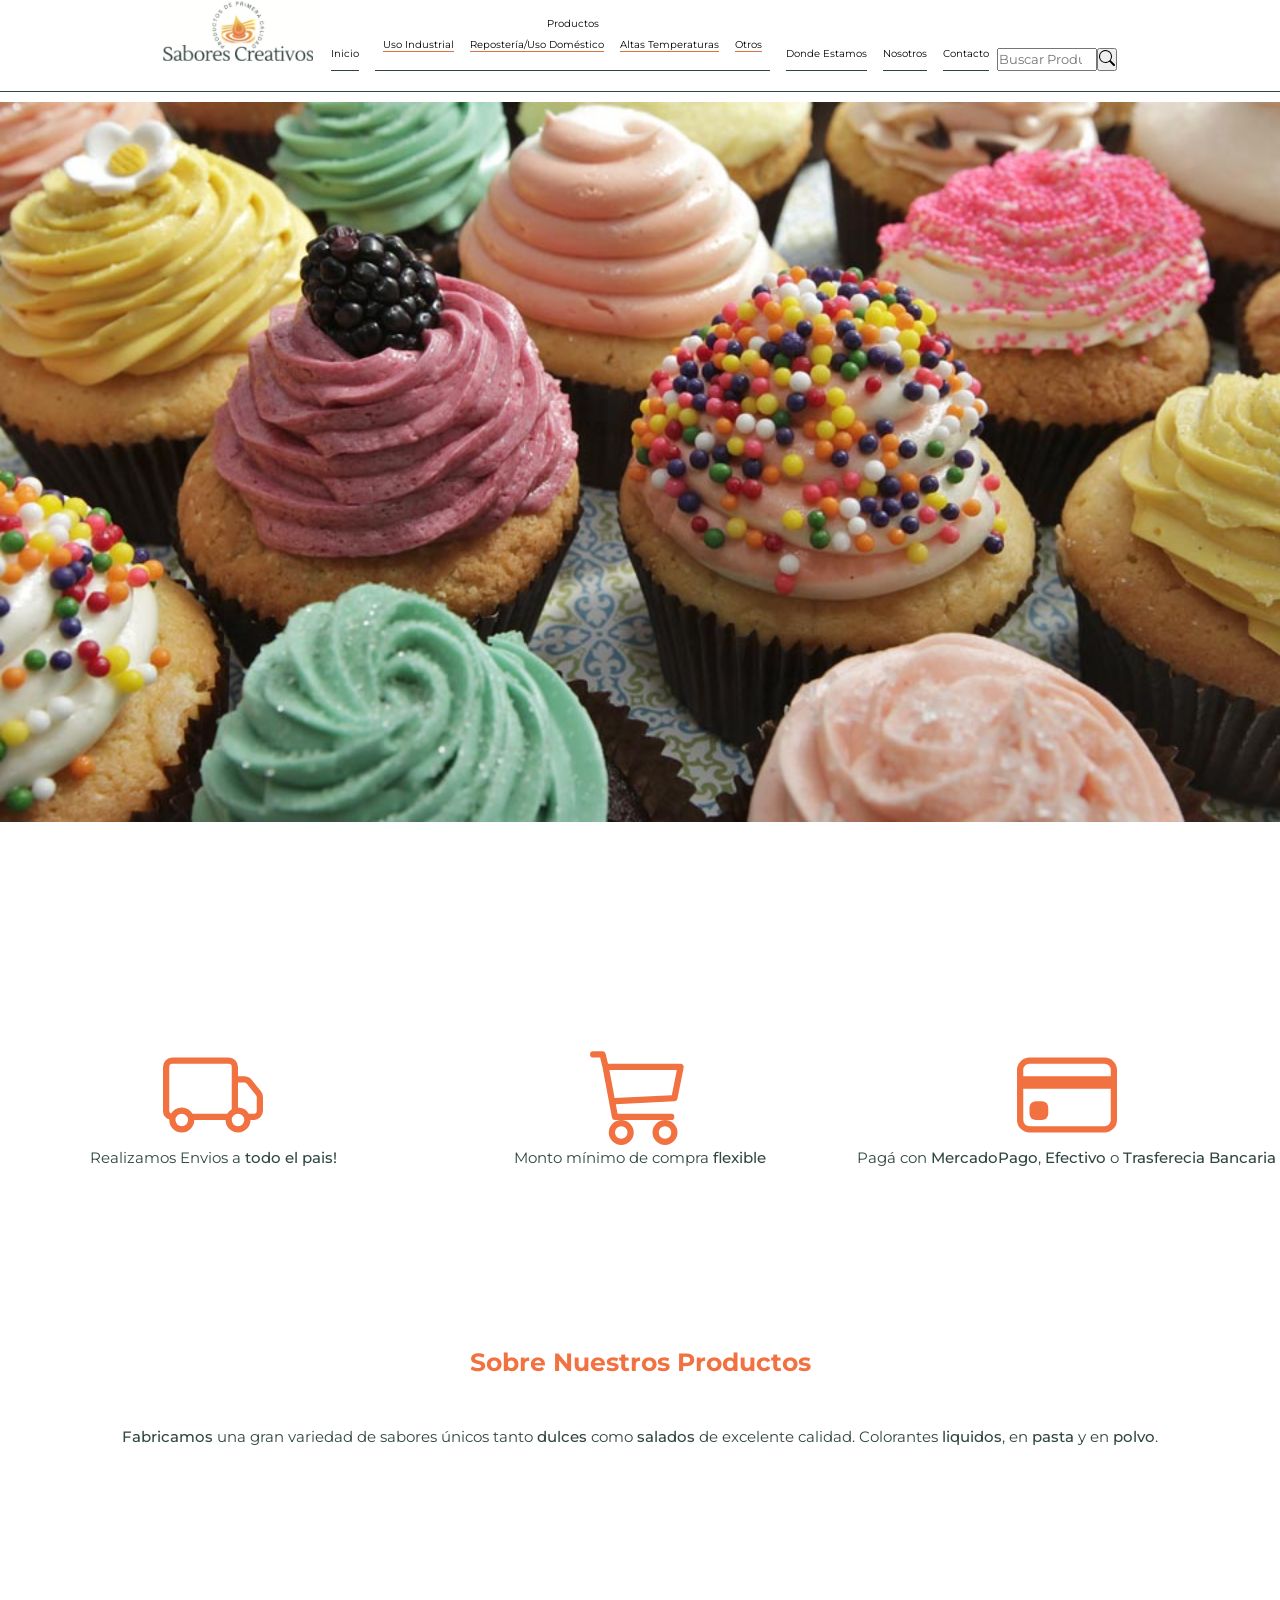
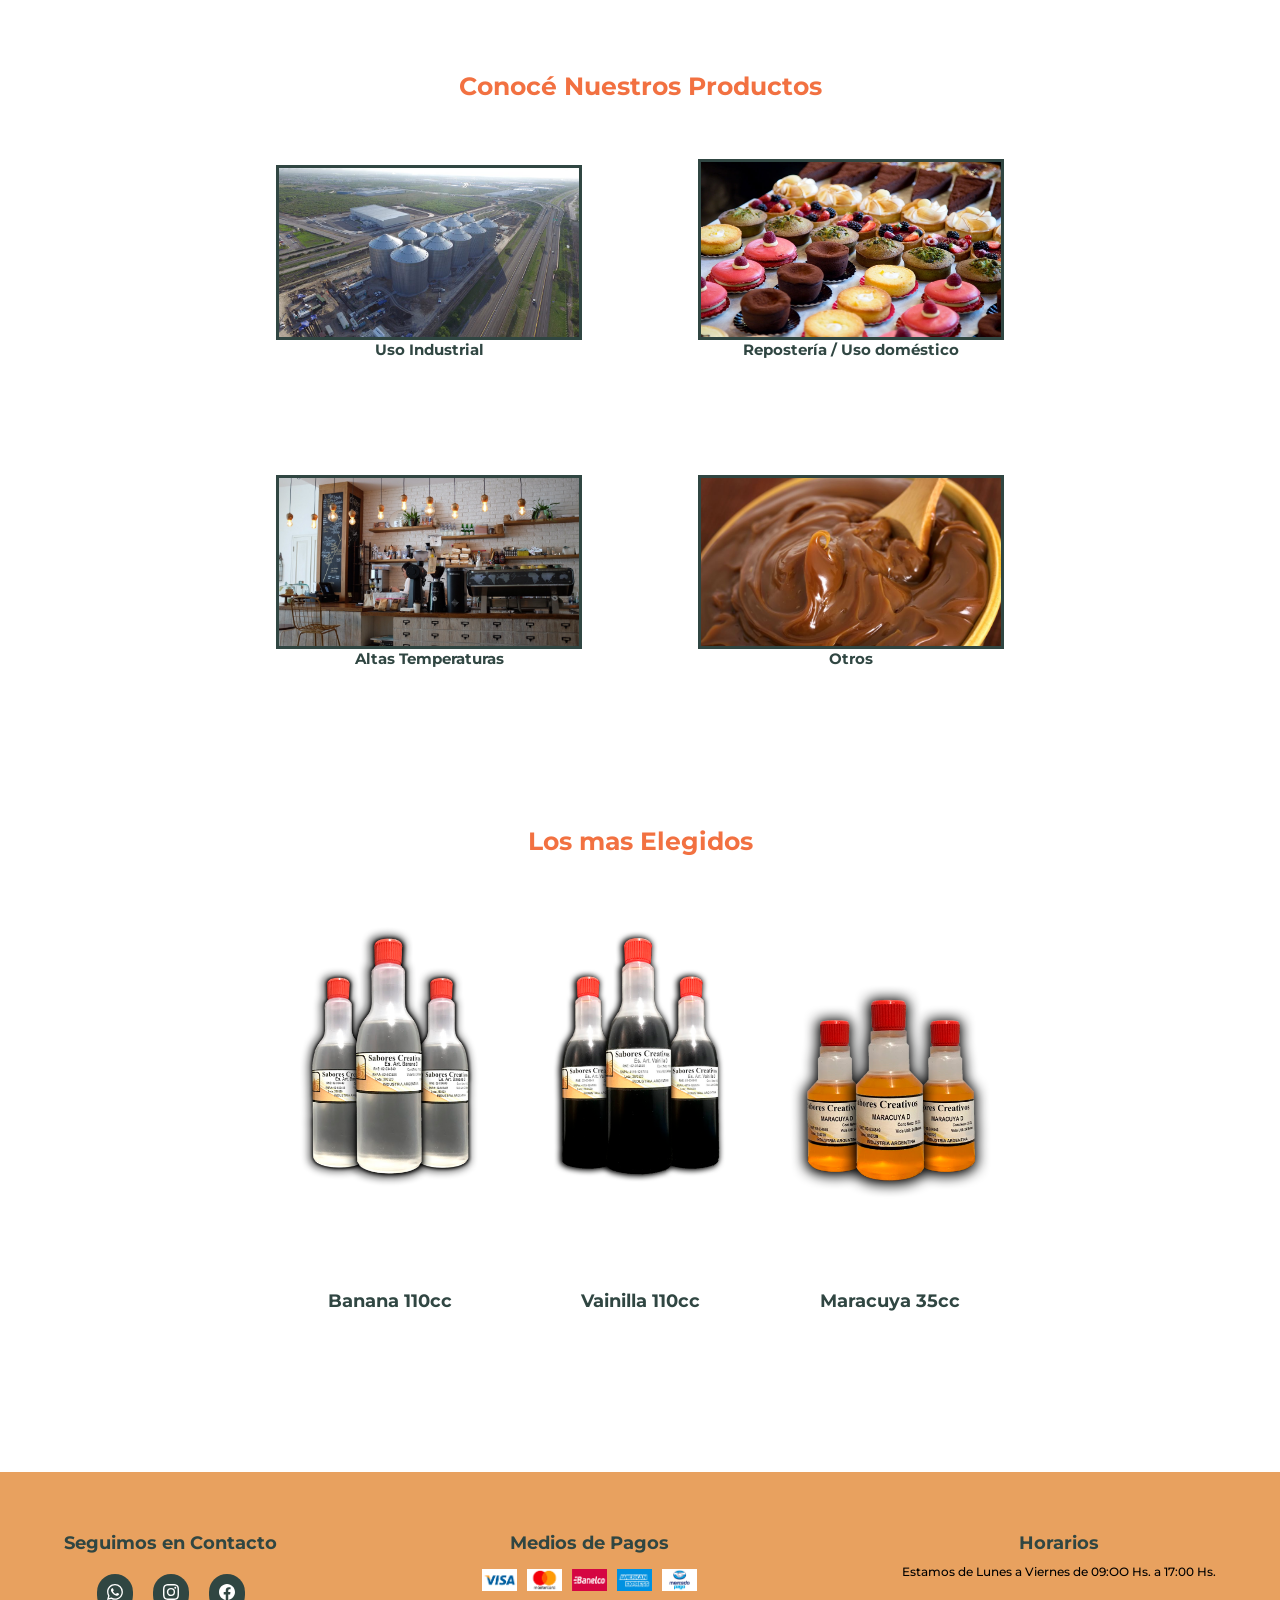
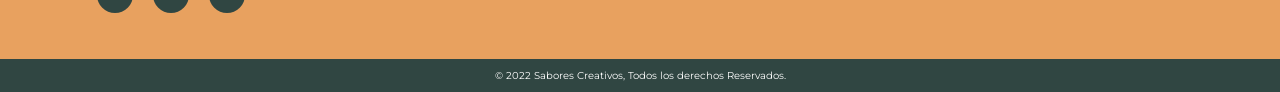
==== Index.html @ acc67060 "modificacion footer pc" ====
<!DOCTYPE html>
<html lang="en">
<head>
    <meta charset="UTF-8">
    <meta http-equiv="X-UA-Compatible" content="IE=edge">
    <meta name="viewport" content="width=device-width, initial-scale=1.0">
    <title>Inicio - Sabores Creativos</title>
    <link rel="stylesheet" href="./css/style.css">
</head>
<body>
    <header>
        <div class="listaHeader">
            <img class="logo" src="./img/LOGO NUEVO SABORES.jpg" alt="Logo empresa Sabores Creativos">
            <nav>
                <ul>
                    <li class="listaPrincipal">
                        <a href="./Index.html">Inicio</a>
                    </li>
                    <li class="listaPrincipal">
                        <a href="">Productos</a>
                        <!-- MENU DESPLEGABLE -->
                        <ul>
                            <li class="listaProductos"><a href="./sections/Productos/Uso Industrial.html">Uso Industrial</a></li>
                            <li class="listaProductos"><a href="./sections/Productos/Reposteria.html">Repostería/Uso Doméstico</a></li>
                            <li class="listaProductos"><a href="./sections/Productos/Altas Temperaturas.html">Altas Temperaturas</a></li>
                            <li class="listaProductos"><a href="./sections/Productos/Otros.html">Otros</a></li>
                        </ul>
                    <li class="listaPrincipal">
                        <a href="./sections/Donde Estamos.html">Donde Estamos</a>
                    </li>
                    <li class="listaPrincipal">
                        <a href="./sections/Nosotros.html">Nosotros</a>
                    </li>
                    <li class="listaPrincipal">
                        <a href="./sections/Contacto.html">Contacto</a>
                    </li>
                </ul>
                <form action="">
                    <input class="buscador" type="search" placeholder="Buscar Producto">
                    <button>
                        <svg xmlns="http://www.w3.org/2000/svg" width="16" height="16" fill="currentColor" class="bi-search" viewBox="0 0 16 16">
                            <path d="M11.742 10.344a6.5 6.5 0 1 0-1.397 1.398h-.001c.03.04.062.078.098.115l3.85 3.85a1 1 0 0 0 1.415-1.414l-3.85-3.85a1.007 1.007 0 0 0-.115-.1zM12 6.5a5.5 5.5 0 1 1-11 0 5.5 5.5 0 0 1 11 0z"/>
                          </svg>
                    </button>
                </form>
            </nav>
        </div>
    </header>
    <main>
        <div class="imgEmpresa">
            <!-- CARRUSEL -->
            <img class="imgEmpresa" src="./img/empresa2.jpg" alt="comidas dulces">
        </div>
        <div class="datosImportantes">
            <div class="box box2">
                <svg xmlns="http://www.w3.org/2000/svg" width="100" height="100" fill="currentColor" class="bi bi-truck" viewBox="0 0 16 16">
                    <path d="M0 3.5A1.5 1.5 0 0 1 1.5 2h9A1.5 1.5 0 0 1 12 3.5V5h1.02a1.5 1.5 0 0 1 1.17.563l1.481 1.85a1.5 1.5 0 0 1 .329.938V10.5a1.5 1.5 0 0 1-1.5 1.5H14a2 2 0 1 1-4 0H5a2 2 0 1 1-3.998-.085A1.5 1.5 0 0 1 0 10.5v-7zm1.294 7.456A1.999 1.999 0 0 1 4.732 11h5.536a2.01 2.01 0 0 1 .732-.732V3.5a.5.5 0 0 0-.5-.5h-9a.5.5 0 0 0-.5.5v7a.5.5 0 0 0 .294.456zM12 10a2 2 0 0 1 1.732 1h.768a.5.5 0 0 0 .5-.5V8.35a.5.5 0 0 0-.11-.312l-1.48-1.85A.5.5 0 0 0 13.02 6H12v4zm-9 1a1 1 0 1 0 0 2 1 1 0 0 0 0-2zm9 0a1 1 0 1 0 0 2 1 1 0 0 0 0-2z"/>
                  </svg>
                <p class="shipping">Realizamos Envios a <strong>todo el pais!</strong></p>
            </div>
            <div class="box box2">
                <svg xmlns="http://www.w3.org/2000/svg" width="100" height="100" fill="currentColor" class="bi bi-cart3" viewBox="0 0 16 16">
                    <path d="M0 1.5A.5.5 0 0 1 .5 1H2a.5.5 0 0 1 .485.379L2.89 3H14.5a.5.5 0 0 1 .49.598l-1 5a.5.5 0 0 1-.465.401l-9.397.472L4.415 11H13a.5.5 0 0 1 0 1H4a.5.5 0 0 1-.491-.408L2.01 3.607 1.61 2H.5a.5.5 0 0 1-.5-.5zM3.102 4l.84 4.479 9.144-.459L13.89 4H3.102zM5 12a2 2 0 1 0 0 4 2 2 0 0 0 0-4zm7 0a2 2 0 1 0 0 4 2 2 0 0 0 0-4zm-7 1a1 1 0 1 1 0 2 1 1 0 0 1 0-2zm7 0a1 1 0 1 1 0 2 1 1 0 0 1 0-2z"/>
                  </svg>
                <p class="shopping">Monto mínimo de compra <strong>flexible</strong></p>
                </div>
            <div class="box box2">
                <svg xmlns="http://www.w3.org/2000/svg" width="100" height="100" fill="currentColor" class="bi bi-credit-card" viewBox="0 0 16 16">
                    <path d="M0 4a2 2 0 0 1 2-2h12a2 2 0 0 1 2 2v8a2 2 0 0 1-2 2H2a2 2 0 0 1-2-2V4zm2-1a1 1 0 0 0-1 1v1h14V4a1 1 0 0 0-1-1H2zm13 4H1v5a1 1 0 0 0 1 1h12a1 1 0 0 0 1-1V7z"/>
                    <path d="M2 10a1 1 0 0 1 1-1h1a1 1 0 0 1 1 1v1a1 1 0 0 1-1 1H3a1 1 0 0 1-1-1v-1z"/>
                  </svg>
                <p class="card">Pagá con <strong>MercadoPago</strong>, <strong>Efectivo</strong> o <strong>Trasferecia Bancaria</strong></p>
                </div>
        </div>
        <div class="nuestrosProductos">
            <h1>Sobre Nuestros Productos</h1>
            <p> <strong>Fabricamos</strong> una gran variedad de sabores únicos tanto <strong>dulces</strong> como <strong>salados</strong> de excelente calidad. Colorantes <strong>liquidos</strong>, en <strong>pasta</strong> y en <strong>polvo</strong>.</p>
        </div>
        <div  class="navProductos">
            <nav class="navProductos">
                <h2>Conocé Nuestros Productos</h2>
                <ul class="conoceProductos">
                    <li class="box box2">
                        <a class="textProductos" href=""><img class="imgProductos" src="./img/planta de produccion.jpg" alt="exterior de planta de produccion"><strong>Uso Industrial</strong></a>
                    </li>
                    <li class="box box2">
                        <a class="textProductos" href=""><img class="imgProductos" src="./img/reposteria-domestica.jpg" height="174.75" alt="muffins coloridos"><strong>Repostería / Uso doméstico</strong></a>
                    </li>
                    <li class="box box2">
                        <a class="textProductos" href=""><img class="imgProductos" src="./img/local alta temperatura.jpeg" alt="interior cafeteria"><strong>Altas Temperaturas</strong></a>
                    </li>
                    <li class="box box2">
                        <a class="textProductos" href=""><img class="imgProductos" src="./img/Otros.jpg" alt="untando dulce de leche"><strong>Otros</strong></a>
                    </li>
                </ul>
            </nav>
        </div>
        <h2>Los mas Elegidos</h2>
        <div class="imgElegidos">
            <div class="imgElegidos">
                <div class="imgMasElegidos box box2">
                <img src="./img/banana 110.png" alt="frasco sabor banana de 110cc">
                <h3>Banana 110cc</h3>
                </div>
                <div class="imgMasElegidos box box2">
                <img class="imgMasElegidos" src="./img/vainilla 110.png" alt="frasco sabor vainilla de 110cc">
                <h3>Vainilla 110cc</h3>
                </div>
                <div class="imgMasElegidos box box2">
                <img class="imgMasElegidos" src="./img/maracuya 35cc.png" alt="frasco sabor maracuya 35cc">
                <h3>Maracuya 35cc</h3>
                </div>
            </div>
        </div>
    </main>
    <footer>
        <div class="datosFooter">
            <section class="sectionFooter">
                <h3>Seguimos en Contacto</h3>
                <div>
                    <nav class="redesSociales">
                        <li class="imgRedes"><a href="https://api.whatsapp.com/send?phone=541166691802" target="_blank"><svg xmlns="http://www.w3.org/2000/svg" width="16" height="16" fill="currentColor" color="white" viewBox="0 0 16 16">
                            <path d="M13.601 2.326A7.854 7.854 0 0 0 7.994 0C3.627 0 .068 3.558.064 7.926c0 1.399.366 2.76 1.057 3.965L0 16l4.204-1.102a7.933 7.933 0 0 0 3.79.965h.004c4.368 0 7.926-3.558 7.93-7.93A7.898 7.898 0 0 0 13.6 2.326zM7.994 14.521a6.573 6.573 0 0 1-3.356-.92l-.24-.144-2.494.654.666-2.433-.156-.251a6.56 6.56 0 0 1-1.007-3.505c0-3.626 2.957-6.584 6.591-6.584a6.56 6.56 0 0 1 4.66 1.931 6.557 6.557 0 0 1 1.928 4.66c-.004 3.639-2.961 6.592-6.592 6.592zm3.615-4.934c-.197-.099-1.17-.578-1.353-.646-.182-.065-.315-.099-.445.099-.133.197-.513.646-.627.775-.114.133-.232.148-.43.05-.197-.1-.836-.308-1.592-.985-.59-.525-.985-1.175-1.103-1.372-.114-.198-.011-.304.088-.403.087-.088.197-.232.296-.346.1-.114.133-.198.198-.33.065-.134.034-.248-.015-.347-.05-.099-.445-1.076-.612-1.47-.16-.389-.323-.335-.445-.34-.114-.007-.247-.007-.38-.007a.729.729 0 0 0-.529.247c-.182.198-.691.677-.691 1.654 0 .977.71 1.916.81 2.049.098.133 1.394 2.132 3.383 2.992.47.205.84.326 1.129.418.475.152.904.129 1.246.08.38-.058 1.171-.48 1.338-.943.164-.464.164-.86.114-.943-.049-.084-.182-.133-.38-.232z"/>
                        </svg></a></li>
                        <li class="imgRedes"><a href="https://www.instagram.com/saborescreativos_online/" target="_blank"><svg xmlns="http://www.w3.org/2000/svg" width="16" height="16" fill="currentColor" color="white" viewBox="0 0 16 16">
                            <path d="M8 0C5.829 0 5.556.01 4.703.048 3.85.088 3.269.222 2.76.42a3.917 3.917 0 0 0-1.417.923A3.927 3.927 0 0 0 .42 2.76C.222 3.268.087 3.85.048 4.7.01 5.555 0 5.827 0 8.001c0 2.172.01 2.444.048 3.297.04.852.174 1.433.372 1.942.205.526.478.972.923 1.417.444.445.89.719 1.416.923.51.198 1.09.333 1.942.372C5.555 15.99 5.827 16 8 16s2.444-.01 3.298-.048c.851-.04 1.434-.174 1.943-.372a3.916 3.916 0 0 0 1.416-.923c.445-.445.718-.891.923-1.417.197-.509.332-1.09.372-1.942C15.99 10.445 16 10.173 16 8s-.01-2.445-.048-3.299c-.04-.851-.175-1.433-.372-1.941a3.926 3.926 0 0 0-.923-1.417A3.911 3.911 0 0 0 13.24.42c-.51-.198-1.092-.333-1.943-.372C10.443.01 10.172 0 7.998 0h.003zm-.717 1.442h.718c2.136 0 2.389.007 3.232.046.78.035 1.204.166 1.486.275.373.145.64.319.92.599.28.28.453.546.598.92.11.281.24.705.275 1.485.039.843.047 1.096.047 3.231s-.008 2.389-.047 3.232c-.035.78-.166 1.203-.275 1.485a2.47 2.47 0 0 1-.599.919c-.28.28-.546.453-.92.598-.28.11-.704.24-1.485.276-.843.038-1.096.047-3.232.047s-2.39-.009-3.233-.047c-.78-.036-1.203-.166-1.485-.276a2.478 2.478 0 0 1-.92-.598 2.48 2.48 0 0 1-.6-.92c-.109-.281-.24-.705-.275-1.485-.038-.843-.046-1.096-.046-3.233 0-2.136.008-2.388.046-3.231.036-.78.166-1.204.276-1.486.145-.373.319-.64.599-.92.28-.28.546-.453.92-.598.282-.11.705-.24 1.485-.276.738-.034 1.024-.044 2.515-.045v.002zm4.988 1.328a.96.96 0 1 0 0 1.92.96.96 0 0 0 0-1.92zm-4.27 1.122a4.109 4.109 0 1 0 0 8.217 4.109 4.109 0 0 0 0-8.217zm0 1.441a2.667 2.667 0 1 1 0 5.334 2.667 2.667 0 0 1 0-5.334z"/>
                        </svg></a></li>
                        <li class="imgRedes"><a href="https://www.facebook.com/profile.php?id=100066855115060" target="_blank"><svg xmlns="http://www.w3.org/2000/svg" width="16" height="16" fill="currentColor" color="white" viewBox="0 0 16 16">
                            <path d="M16 8.049c0-4.446-3.582-8.05-8-8.05C3.58 0-.002 3.603-.002 8.05c0 4.017 2.926 7.347 6.75 7.951v-5.625h-2.03V8.05H6.75V6.275c0-2.017 1.195-3.131 3.022-3.131.876 0 1.791.157 1.791.157v1.98h-1.009c-.993 0-1.303.621-1.303 1.258v1.51h2.218l-.354 2.326H9.25V16c3.824-.604 6.75-3.934 6.75-7.951z"/>
                        </svg></a></li>
                    </nav>
                </div>
            </section>
            <section class="sectionFooter">
                <h3>Medios de Pagos</h3>
                <div class="imgPagos">
                    <img id="img-pagos" src="./img/visa@2x.png" alt="medio de pago visa">
                    <img id="img-pagos" src="./img/mastercard@2x.png" alt="medio de pago mastercard">
                    <img id="img-pagos" src="./img/banelco@2x.png" alt="medio de pago banelco">
                    <img id="img-pagos" src="./img/amex@2x.png" alt="medio de pago amex">
                    <img id="img-pagos" src="./img/mercadopago@2x.png" alt="medio de pago mercadopago">
                </div>
            </section>
            <section class="sectionFooter">
                <h3>Horarios</h3>
                <div class="horarios">
                    <p><strong>Estamos de Lunes a Viernes de 09:OO Hs. a 17:00 Hs.</strong></p>
                </div>
            </section>
        </div>
        <div class="copyright">
            <p>© 2022 Sabores Creativos, Todos los derechos Reservados.</p>
        </div>
    </footer>
</body>
</html>
---- css/style.css ----
@import url('https://fonts.googleapis.com/css2?family=Domine:wght@400;500;600;700&family=Montserrat:ital,wght@0,100;0,200;0,300;0,400;0,500;0,600;0,700;0,800;0,900;1,100;1,200;1,300;1,400;1,500;1,600;1,700;1,800;1,900&display=swap');

/* media mobile 0-500px */

*{
    padding: 0;
    margin: 0;
    font-family: 'Domine', serif;
    font-family: 'Montserrat', sans-serif;
}

html{
    font-size: 62.5%;
}

body{
    display: flex;
    flex-direction: column;
    justify-content: center;
    text-align: center;
    background-color: white;
    min-height: 100vh;
}

.logo{
    width: 150px;
    margin-bottom: 20px;
}

.listaProductos{
    border-bottom: 1px solid #D9753B;
}

header, .listaPrincipal{
    margin-bottom: 10px;
    padding-bottom: 10px;
    border-bottom: 1px solid #304642;
}
nav ul li{
    margin: 8px;
    list-style-type: none;
}

a{
    text-decoration: none;
    color: black;
}

.imgEmpresa{
    width: 100%;
}


.shipping, .shopping, .card, .nuestrosProductos, .textProductos{
    color: #304642;
    font-size: 15px;
    margin-bottom: 30px;
}

.datosImportantes{
    margin: 70px 0px 100px 0px;
    color: #F27141;
}

p strong{
    font-weight: 500;
}

h1, h2 {
    margin-top: 150px;
    margin-bottom: 50px;
    font-size: 25px;
    color: #F27141;
}

.conoceProductos, .imgElegidos{
    display: flex;
    flex-direction: row;
    flex-wrap: wrap;
    justify-content: center;
}

.imgProductos, .imgMasElegidos{
    width: 300px;
    display: flex;
    flex-direction: column;
    justify-content: center;
}

h3{
    font-size: large;
    margin-top: 50px;
    margin-bottom: 10px;
    color: #304642;
}

footer{
    background-color: #e8a15f;
    margin-top: 150px;
}

.imgPagos{
    width: 100%;
    display: flex;
    justify-content: center;
}

#img-pagos{
    width: 35px;
    margin: 5px;
}

.redesSociales{
    list-style-type: none;
    display: flex;
    flex-direction: row;
    justify-content: center;
}

.imgRedes{
    margin: 10px;
    padding: 10px;
    background-color: #304642;
    border-radius: 20px;
}

.horarios{
    margin-bottom: 50px;
}

.copyright{
    background-color: #304642;
    padding: 10px;
    color: white;
}



@media(min-width:500px){
    header{
        grid-area: header;
    }

    .listaHeader{
        grid-area: listaHeader;
    }

    .imgEmpresa{
        grid-area: imgEmpresa;
    }

    .datosImportantes{
        grid-area: datosImportantes;
    }

    .nuestrosProductos{
        grid-area: nuestrosProductos;
    }

    .conoceProductos{
        grid-area: conoceProductos;
    }

    .imgElegidos{
        grid-area: imgElegidos;
    }

    footer{
        grid-area: footer;
    }

    body{
        display: grid;
        grid-template-areas: 
        "header            header"
        "imgEmpresa        imgEmpresa"
        "datosImportantes  datosImportantes"
        "datosImportantes  datosImportantes"
        "datosImportantes  datosImportantes"
        "nuestrosProductos nuestrosProductos"
        "nuestrosProductos nuestrosProductos"
        "conoceProductos   conoceProductos"
        "conoceProductos   conoceProductos"
        "imgElegidos       imgElegidos"
        "imgElegidos       imgElegidos"
        "imgElegidos       imgElegidos"
        "footer            footer";
        grid-template-columns: 1fr;
    }

    nav, ul, form{
        display: flex;
        justify-content: space-between;
        align-items: flex-end;
    }

    .buscador{
        width: 100px;
        height: 23px;
    }
}


@media(min-width:810px){
    body{
        grid-template-areas: 
        "header"
        "imgEmpresa"
        "datosImportantes"
        "nuestrosProductos"
        "conoceProductos"
        "conoceProductos"
        "imgElegidos"
        "footer";
    }

    .logo, .listaHeader{
        display: flex;
        justify-content: center;
        gap: 1em;
    }

    form{
        margin-bottom: 1em;
    }

    .datosImportantes{
        display: grid;
        grid-template-columns: 1fr 1fr 1fr;
        padding-top: 150px;
    }

    .nuestrosProductos{
        margin-bottom: 5em;
    }

    .navProductos{
        display: flex;
        flex-direction: column;
        align-items: center;
    }

    .conoceProductos{
        display: grid;
        grid-template-columns: 1fr 1fr;
        gap: 10em;
    }

    .imgProductos{
        border: 3px solid #304642;
    }

    .imgMasElegidos{
        width: 250px;
    }

    .box:hover{
        transform: scale(1.2);
    }

    .box2{
        transition-property: all;
        transition-duration: 0.5s;
    }

    .datosFooter{
        display: flex;
        justify-content: space-between;
        padding: 10px 5% 30px 5%;
    }

    #img-pagos{
        height: 22px;
    }

    .sectionFooter{
        flex-direction: column;
    }

    .horarios{
        font-size: 1.2em;
    }
}
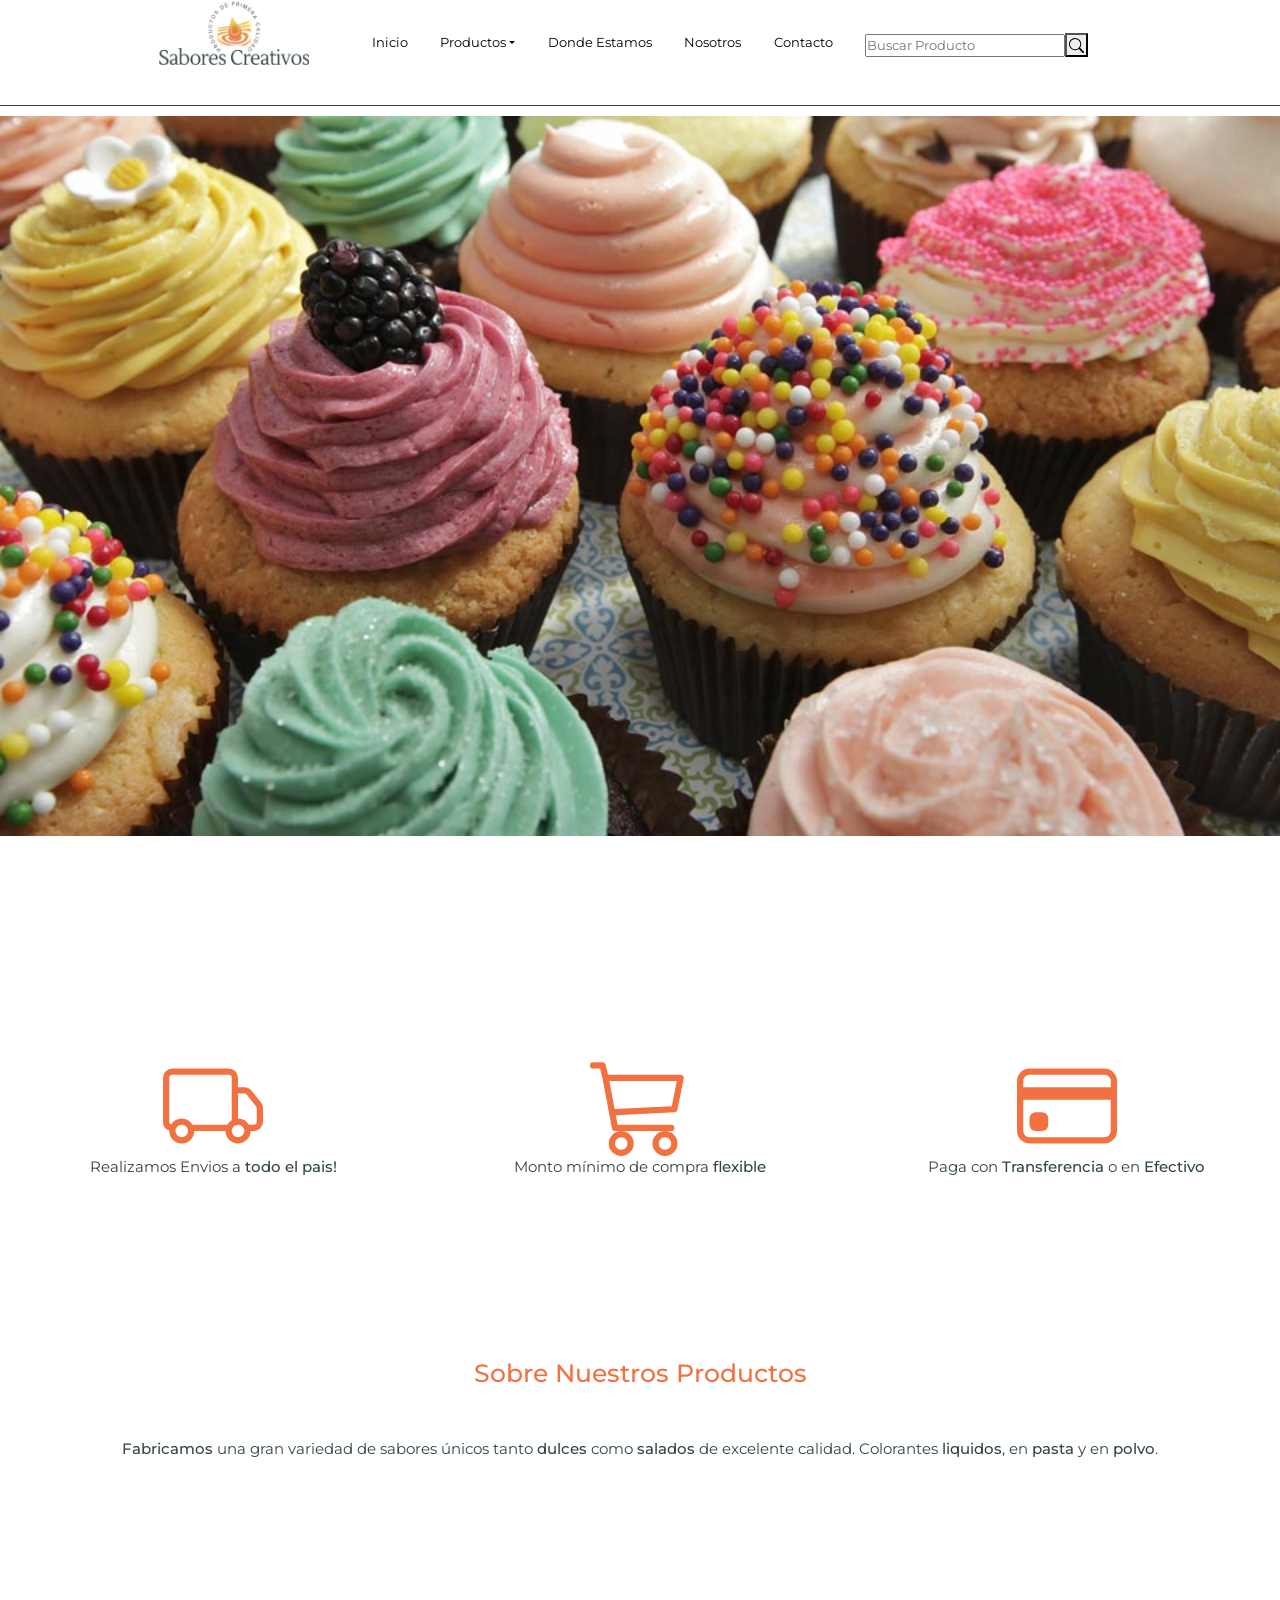
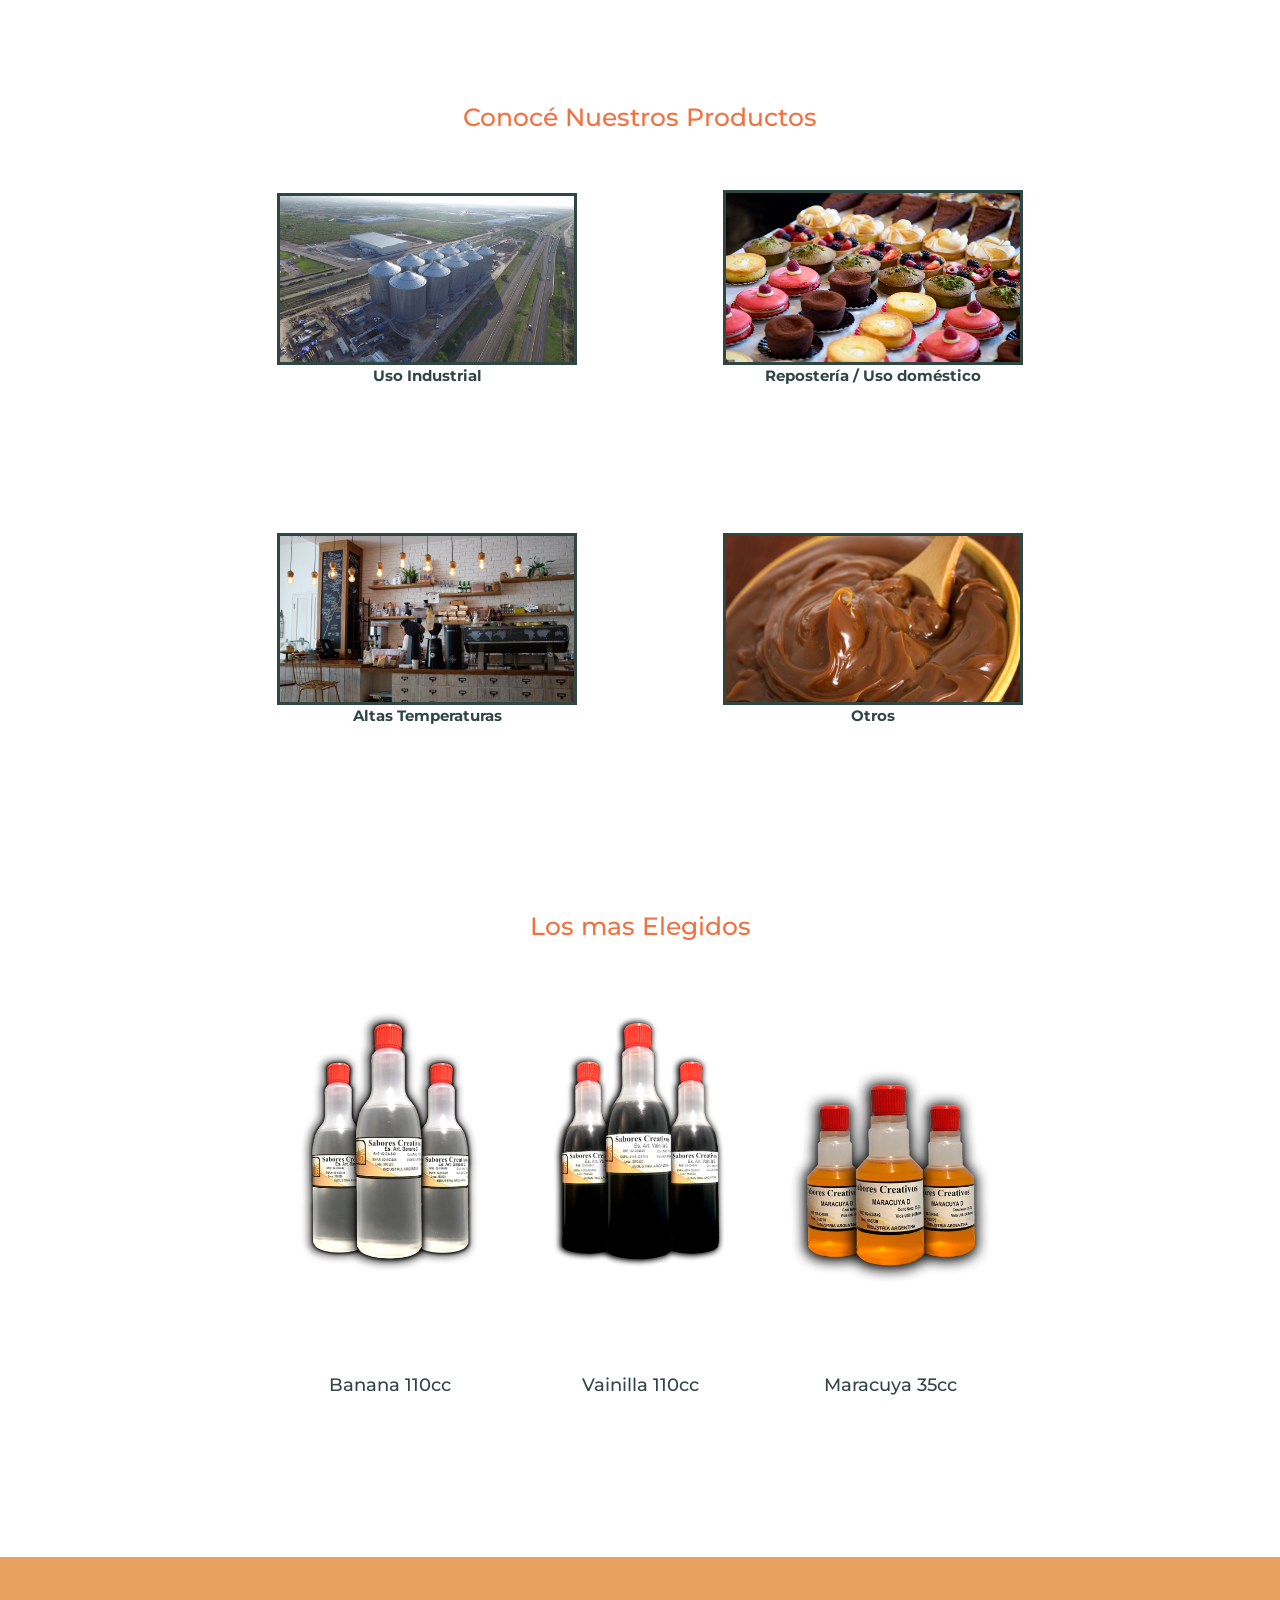
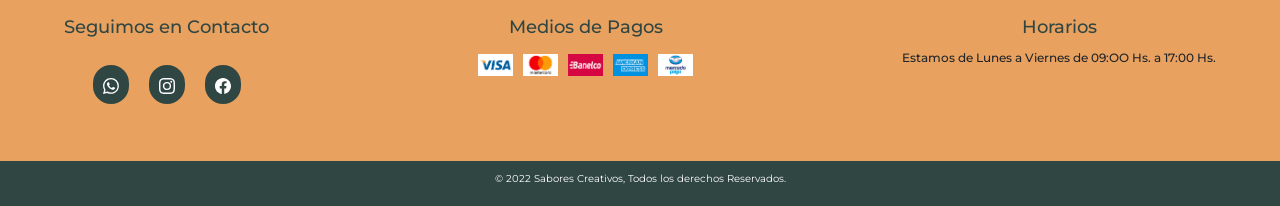
==== commit 2a2cedbd: "arreglo errores pc" ====
--- a/Index.html
+++ b/Index.html
@@ -4,8 +4,9 @@
     <meta charset="UTF-8">
     <meta http-equiv="X-UA-Compatible" content="IE=edge">
     <meta name="viewport" content="width=device-width, initial-scale=1.0">
+    <link href="https://cdn.jsdelivr.net/npm/bootstrap@5.0.2/dist/css/bootstrap.min.css" rel="stylesheet" integrity="sha384-EVSTQN3/azprG1Anm3QDgpJLIm9Nao0Yz1ztcQTwFspd3yD65VohhpuuCOmLASjC" crossorigin="anonymous">
+    <link rel="stylesheet" href="./css/style.css">
     <title>Inicio - Sabores Creativos</title>
-    <link rel="stylesheet" href="./css/style.css">
 </head>
 <body>
     <header>
@@ -16,15 +17,15 @@
                     <li class="listaPrincipal">
                         <a href="./Index.html">Inicio</a>
                     </li>
-                    <li class="listaPrincipal">
-                        <a href="">Productos</a>
-                        <!-- MENU DESPLEGABLE -->
-                        <ul>
-                            <li class="listaProductos"><a href="./sections/Productos/Uso Industrial.html">Uso Industrial</a></li>
-                            <li class="listaProductos"><a href="./sections/Productos/Reposteria.html">Repostería/Uso Doméstico</a></li>
-                            <li class="listaProductos"><a href="./sections/Productos/Altas Temperaturas.html">Altas Temperaturas</a></li>
-                            <li class="listaProductos"><a href="./sections/Productos/Otros.html">Otros</a></li>
-                        </ul>
+                    <div class="dropdown">
+                            <button  class="buttonProductos dropdown-toggle" type="button" id="dropdownMenuButton1" data-bs-toggle="dropdown" aria-expanded="false"><a href="">Productos</a></button>
+                            <ul  class="dropdown-menu" aria-labelledby="dropdownMenuButton1">
+                                <li class="dropdown-item"><a href="./sections/Productos/Uso Industrial.html">Uso Industrial</a></li>
+                                <li class="dropdown-item"><a href="./sections/Productos/Reposteria.html">Repostería/Uso Doméstico</a></li>
+                                <li class="dropdown-item"><a href="./sections/Productos/Altas Temperaturas.html">Altas Temperaturas</a></li>
+                                <li class="dropdown-item"><a href="./sections/Productos/Otros.html">Otros</a></li>
+                            </ul>
+                    </div>
                     <li class="listaPrincipal">
                         <a href="./sections/Donde Estamos.html">Donde Estamos</a>
                     </li>
@@ -38,7 +39,7 @@
                 <form action="">
                     <input class="buscador" type="search" placeholder="Buscar Producto">
                     <button>
-                        <svg xmlns="http://www.w3.org/2000/svg" width="16" height="16" fill="currentColor" class="bi-search" viewBox="0 0 16 16">
+                        <svg class="svgBuscador" xmlns="http://www.w3.org/2000/svg" width="19" height="19" fill="currentColor" class="bi-search" viewBox="0 0 16 16">
                             <path d="M11.742 10.344a6.5 6.5 0 1 0-1.397 1.398h-.001c.03.04.062.078.098.115l3.85 3.85a1 1 0 0 0 1.415-1.414l-3.85-3.85a1.007 1.007 0 0 0-.115-.1zM12 6.5a5.5 5.5 0 1 1-11 0 5.5 5.5 0 0 1 11 0z"/>
                           </svg>
                     </button>
@@ -69,7 +70,7 @@
                     <path d="M0 4a2 2 0 0 1 2-2h12a2 2 0 0 1 2 2v8a2 2 0 0 1-2 2H2a2 2 0 0 1-2-2V4zm2-1a1 1 0 0 0-1 1v1h14V4a1 1 0 0 0-1-1H2zm13 4H1v5a1 1 0 0 0 1 1h12a1 1 0 0 0 1-1V7z"/>
                     <path d="M2 10a1 1 0 0 1 1-1h1a1 1 0 0 1 1 1v1a1 1 0 0 1-1 1H3a1 1 0 0 1-1-1v-1z"/>
                   </svg>
-                <p class="card">Pagá con <strong>MercadoPago</strong>, <strong>Efectivo</strong> o <strong>Trasferecia Bancaria</strong></p>
+                  <p class="shopping">Paga con <strong>Transferencia</strong> o en <strong>Efectivo</strong></p>
                 </div>
         </div>
         <div class="nuestrosProductos">
@@ -152,5 +153,8 @@
             <p>© 2022 Sabores Creativos, Todos los derechos Reservados.</p>
         </div>
     </footer>
+    <script 
+    src="https://cdn.jsdelivr.net/npm/bootstrap@5.0.2/dist/js/bootstrap.bundle.min.js" integrity="sha384-MrcW6ZMFYlzcLA8Nl+NtUVF0sA7MsXsP1UyJoMp4YLEuNSfAP+JcXn/tWtIaxVXM" crossorigin="anonymous">
+    </script>
 </body>
 </html>
--- a/css/style.css
+++ b/css/style.css
@@ -27,15 +27,25 @@
     margin-bottom: 20px;
 }
 
-.listaProductos{
-    border-bottom: 1px solid #D9753B;
-}
-
-header, .listaPrincipal{
+header{
     margin-bottom: 10px;
     padding-bottom: 10px;
     border-bottom: 1px solid #304642;
 }
+
+.buttonProductos, .listaPrincipal{
+    background-color: white;
+    border: none;
+}
+
+.dropdown{
+    margin-bottom: 8px;
+}
+
+.svgBuscador{
+    padding: 2px
+}
+
 nav ul li{
     margin: 8px;
     list-style-type: none;
@@ -55,6 +65,7 @@
     color: #304642;
     font-size: 15px;
     margin-bottom: 30px;
+    border: none;
 }
 
 .datosImportantes{
@@ -188,20 +199,21 @@
         grid-template-columns: 1fr;
     }
 
-    nav, ul, form{
+    ul{
         display: flex;
         justify-content: space-between;
         align-items: flex-end;
     }
 
     .buscador{
-        width: 100px;
+        width: 200px;
         height: 23px;
     }
-}
-
-
-@media(min-width:810px){
+    
+}
+
+
+@media(min-width:918px){
     body{
         grid-template-areas: 
         "header"
@@ -220,12 +232,9 @@
         gap: 1em;
     }
 
-    form{
-        margin-bottom: 1em;
-    }
-
     .datosImportantes{
         display: grid;
+        justify-items: center;
         grid-template-columns: 1fr 1fr 1fr;
         padding-top: 150px;
     }
@@ -255,7 +264,7 @@
     }
 
     .box:hover{
-        transform: scale(1.2);
+        transform: scale(1.1);
     }
 
     .box2{
@@ -280,4 +289,21 @@
     .horarios{
         font-size: 1.2em;
     }
+
+    nav, form, .listaPrincipal, .dropdown{
+        display: flex;
+        justify-content: space-evenly;
+        align-items: flex-end;
+        margin: 1.25em;
+        font-size: 13px;
+    }
+
+    .logo{
+        height: 65px;
+    }
+
+    form{
+        margin-bottom: 22px;
+    }
+
 }
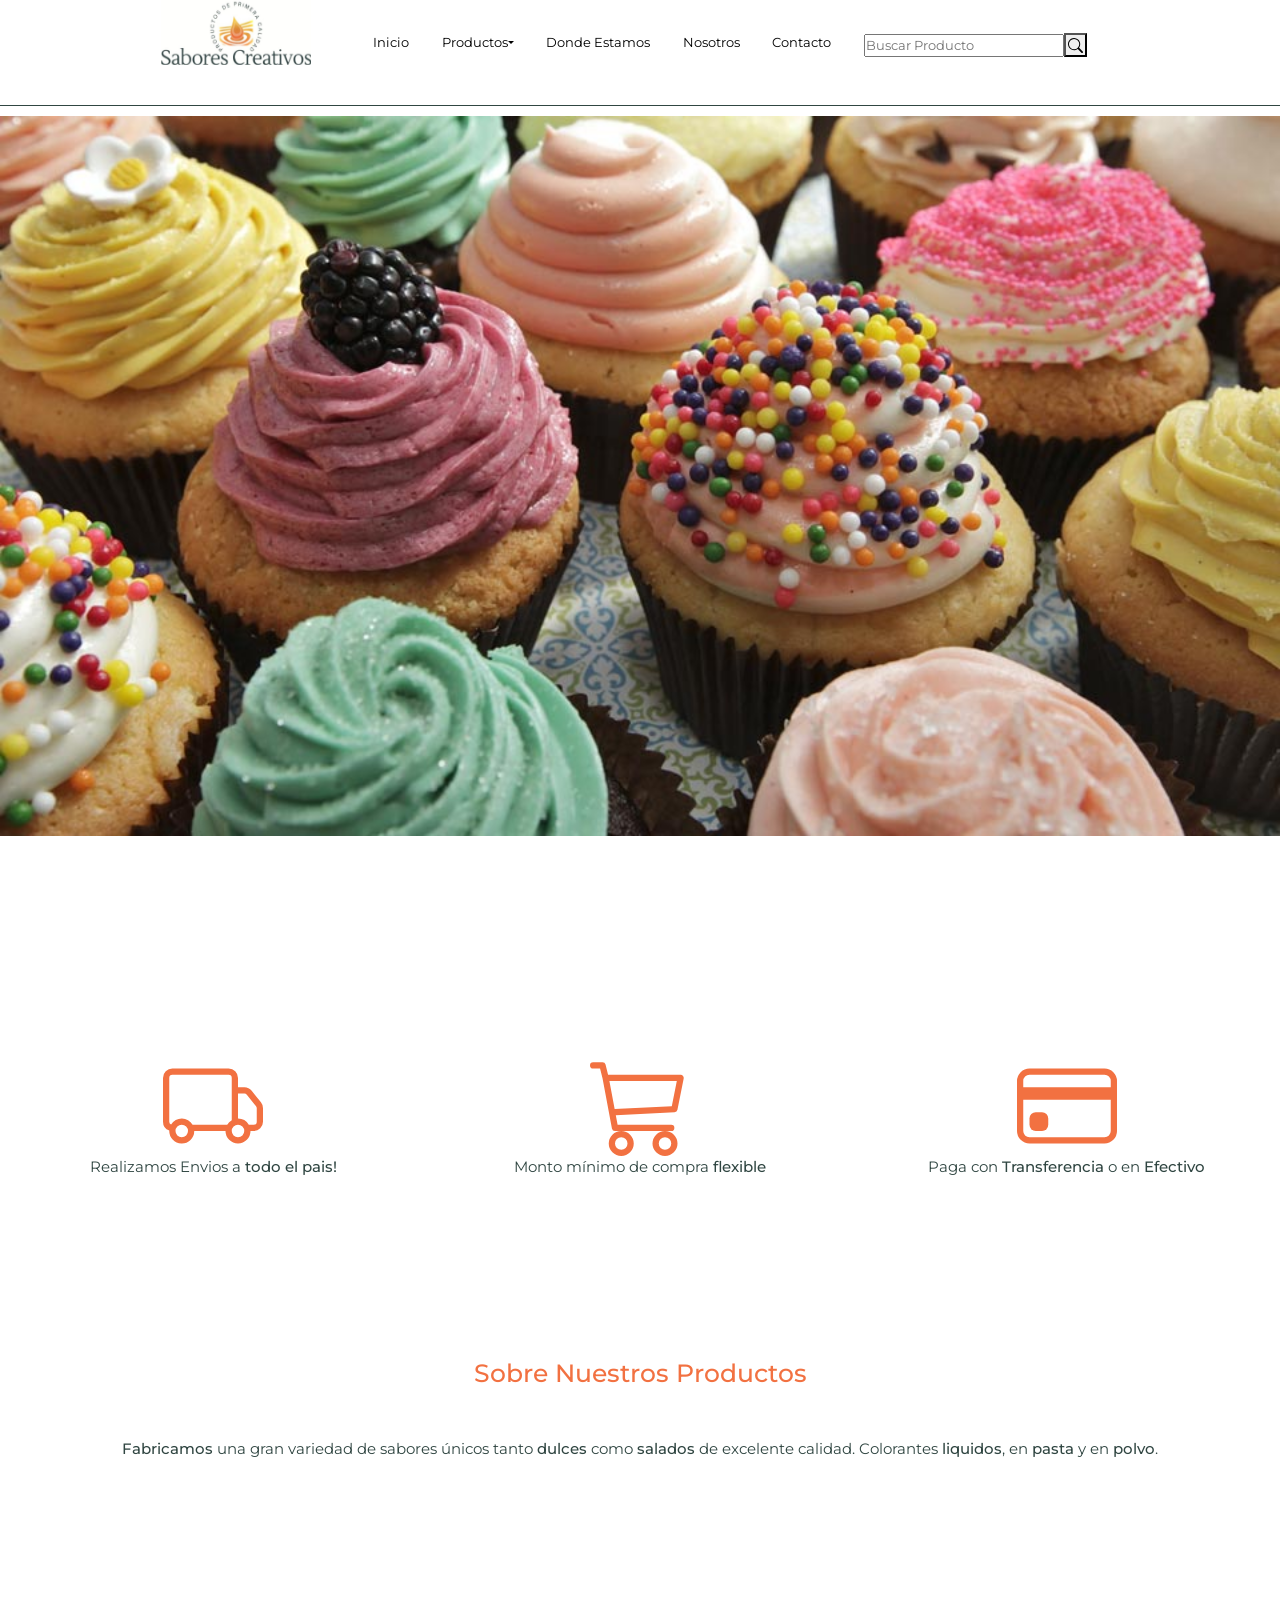
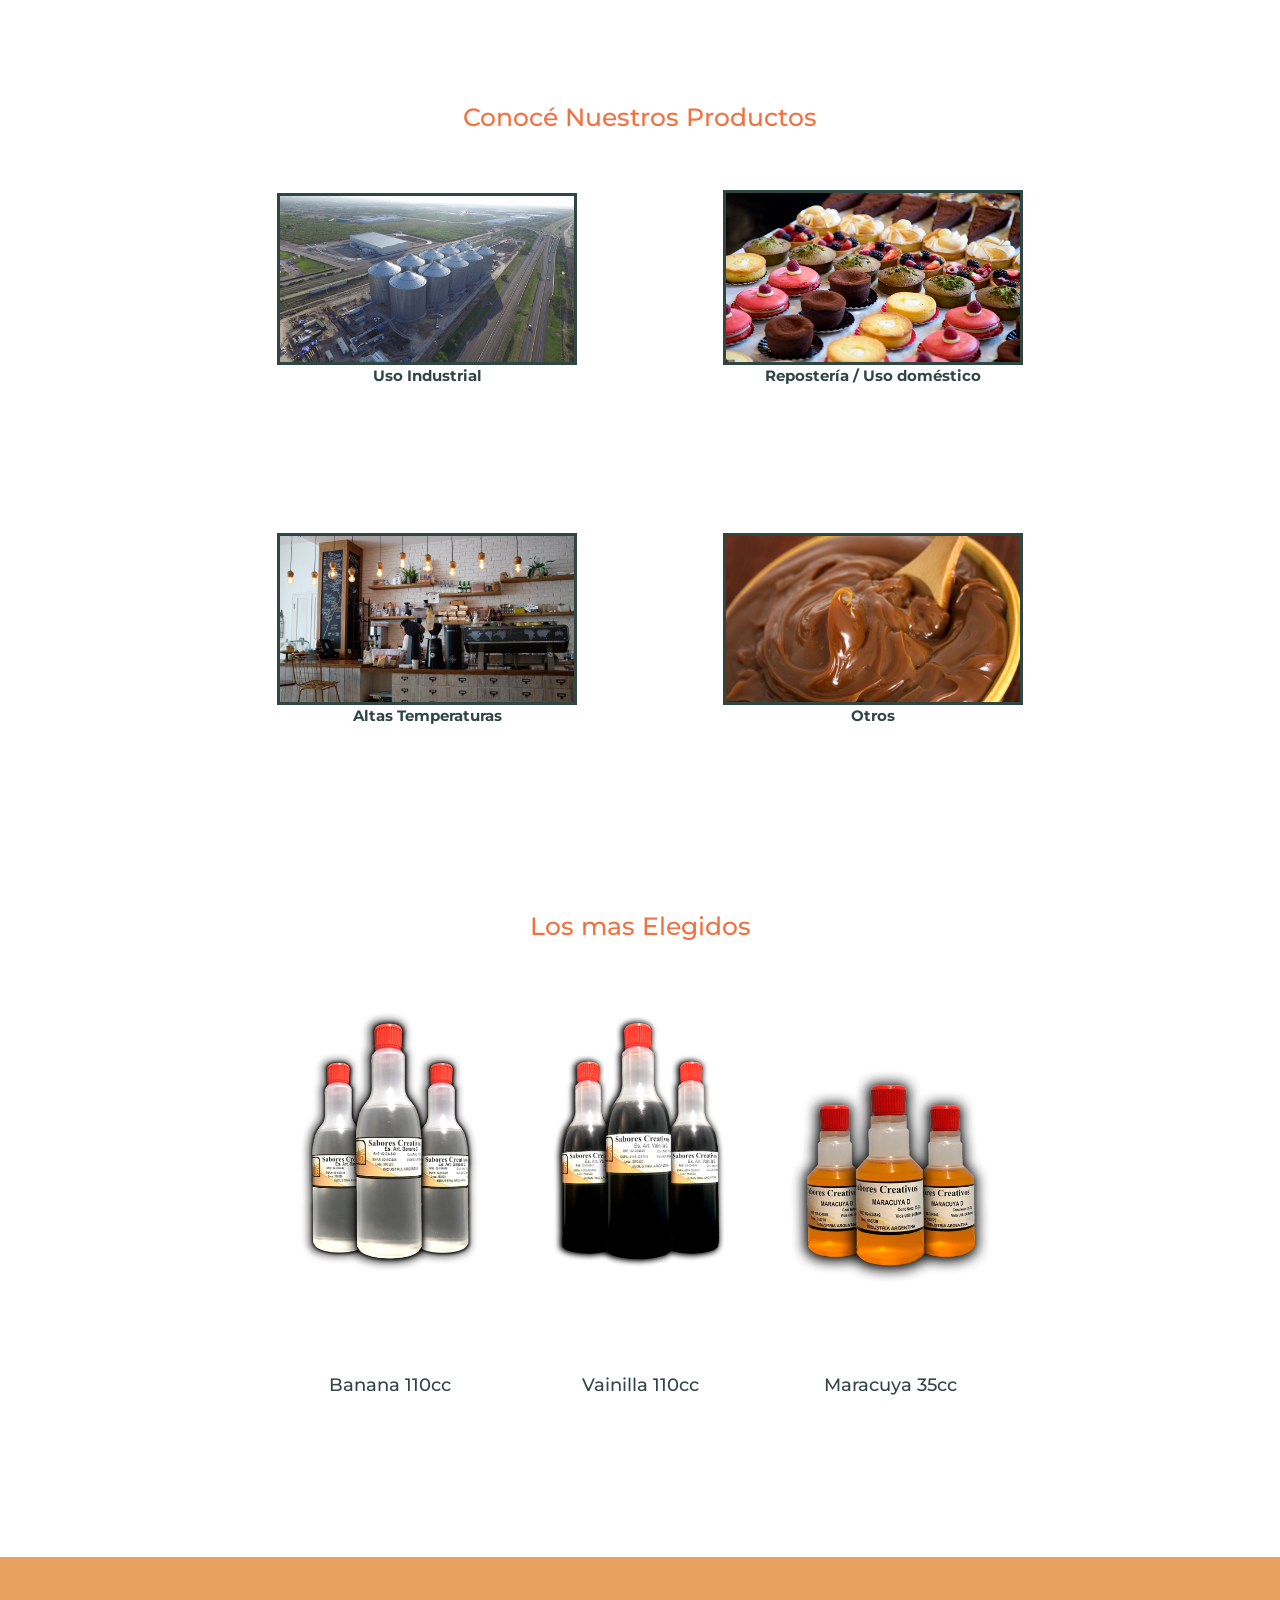
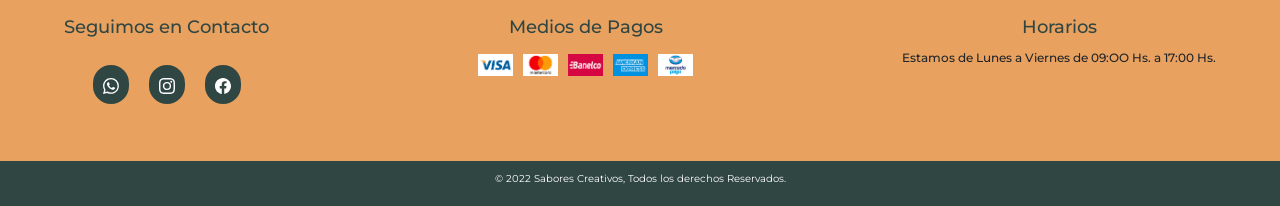
==== commit 0ae7b50b: "agregue enlace productos" ====
--- a/Index.html
+++ b/Index.html
@@ -18,7 +18,8 @@
                         <a href="./Index.html">Inicio</a>
                     </li>
                     <div class="dropdown">
-                            <button  class="buttonProductos dropdown-toggle" type="button" id="dropdownMenuButton1" data-bs-toggle="dropdown" aria-expanded="false"><a href="">Productos</a></button>
+                        <a href="#conocer">Productos</a>
+                        <button  class="buttonProductos dropdown-toggle" type="button" id="dropdownMenuButton1" data-bs-toggle="dropdown" aria-expanded="false"></button>
                             <ul  class="dropdown-menu" aria-labelledby="dropdownMenuButton1">
                                 <li class="dropdown-item"><a href="./sections/Productos/Uso Industrial.html">Uso Industrial</a></li>
                                 <li class="dropdown-item"><a href="./sections/Productos/Reposteria.html">Repostería/Uso Doméstico</a></li>
@@ -77,10 +78,10 @@
             <h1>Sobre Nuestros Productos</h1>
             <p> <strong>Fabricamos</strong> una gran variedad de sabores únicos tanto <strong>dulces</strong> como <strong>salados</strong> de excelente calidad. Colorantes <strong>liquidos</strong>, en <strong>pasta</strong> y en <strong>polvo</strong>.</p>
         </div>
-        <div  class="navProductos">
+        <div class="navProductos">
             <nav class="navProductos">
                 <h2>Conocé Nuestros Productos</h2>
-                <ul class="conoceProductos">
+                <ul id="conocer" class="conoceProductos">
                     <li class="box box2">
                         <a class="textProductos" href=""><img class="imgProductos" src="./img/planta de produccion.jpg" alt="exterior de planta de produccion"><strong>Uso Industrial</strong></a>
                     </li>
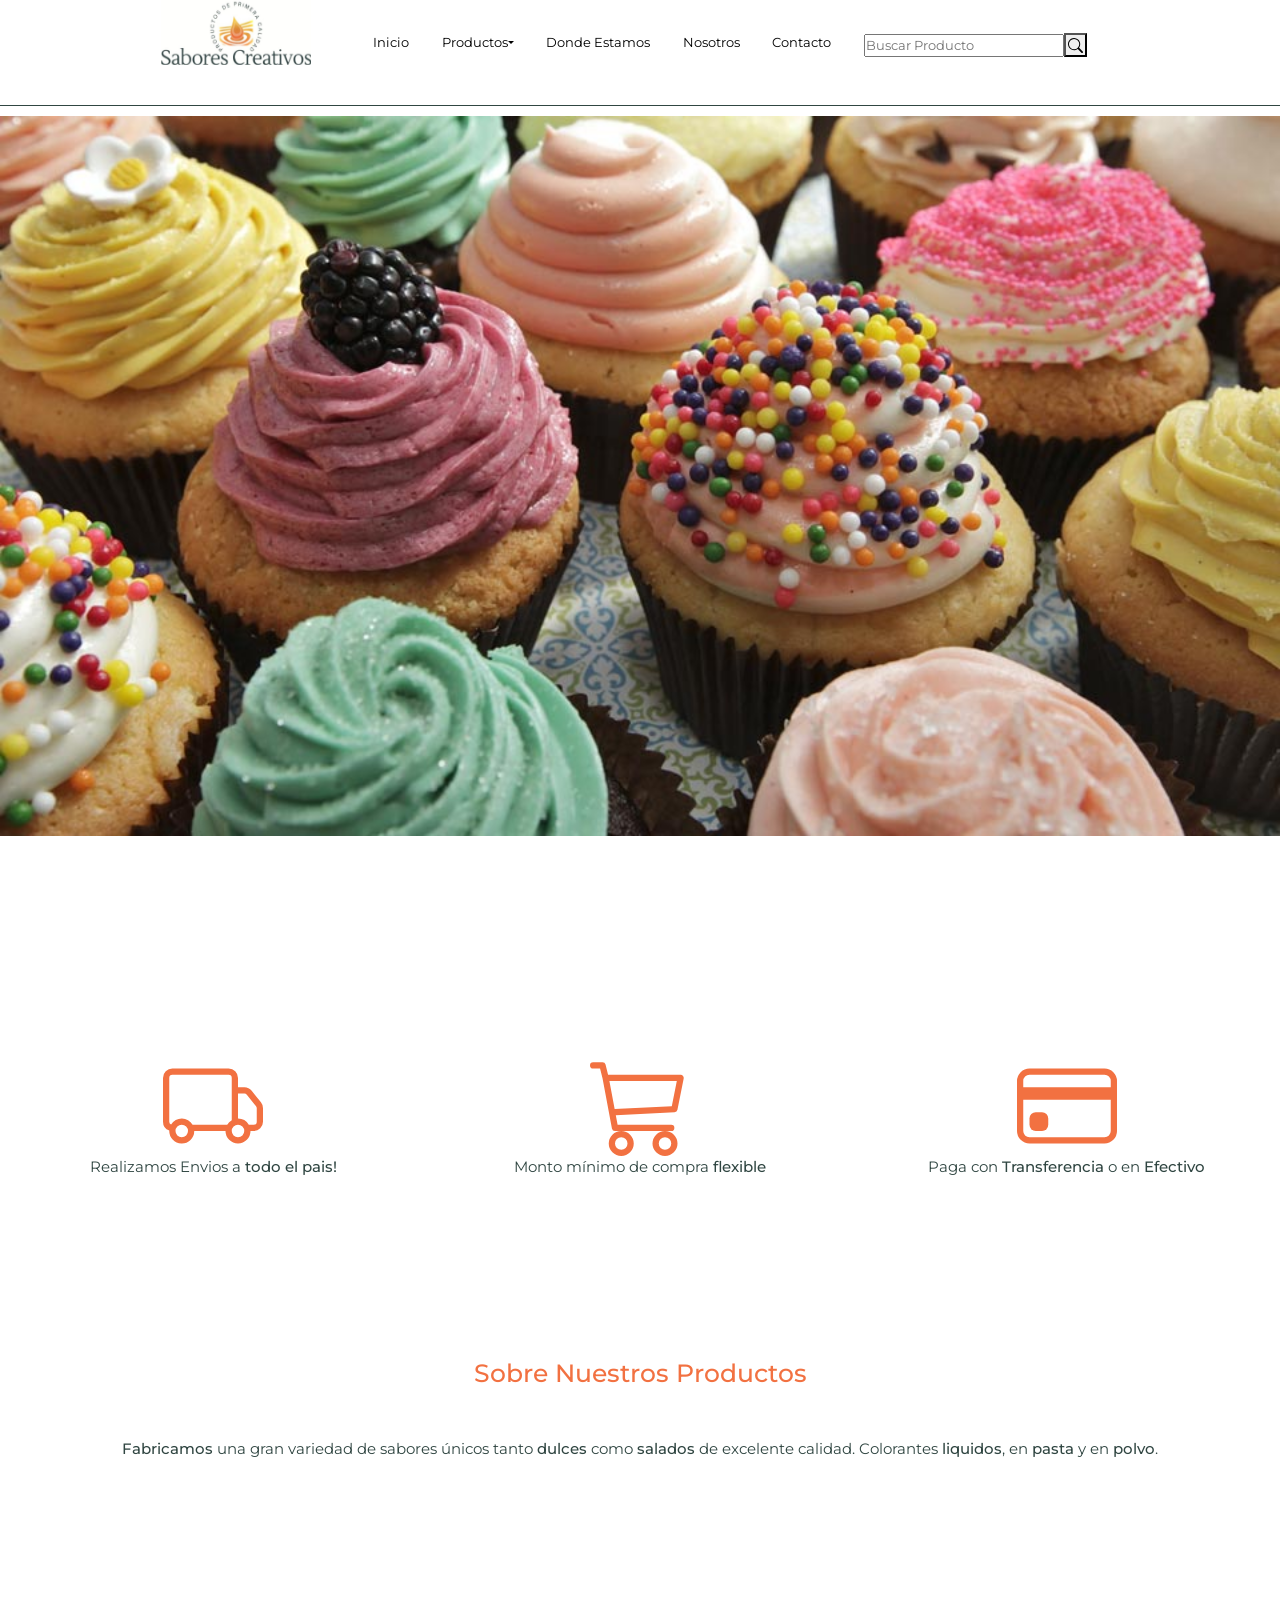
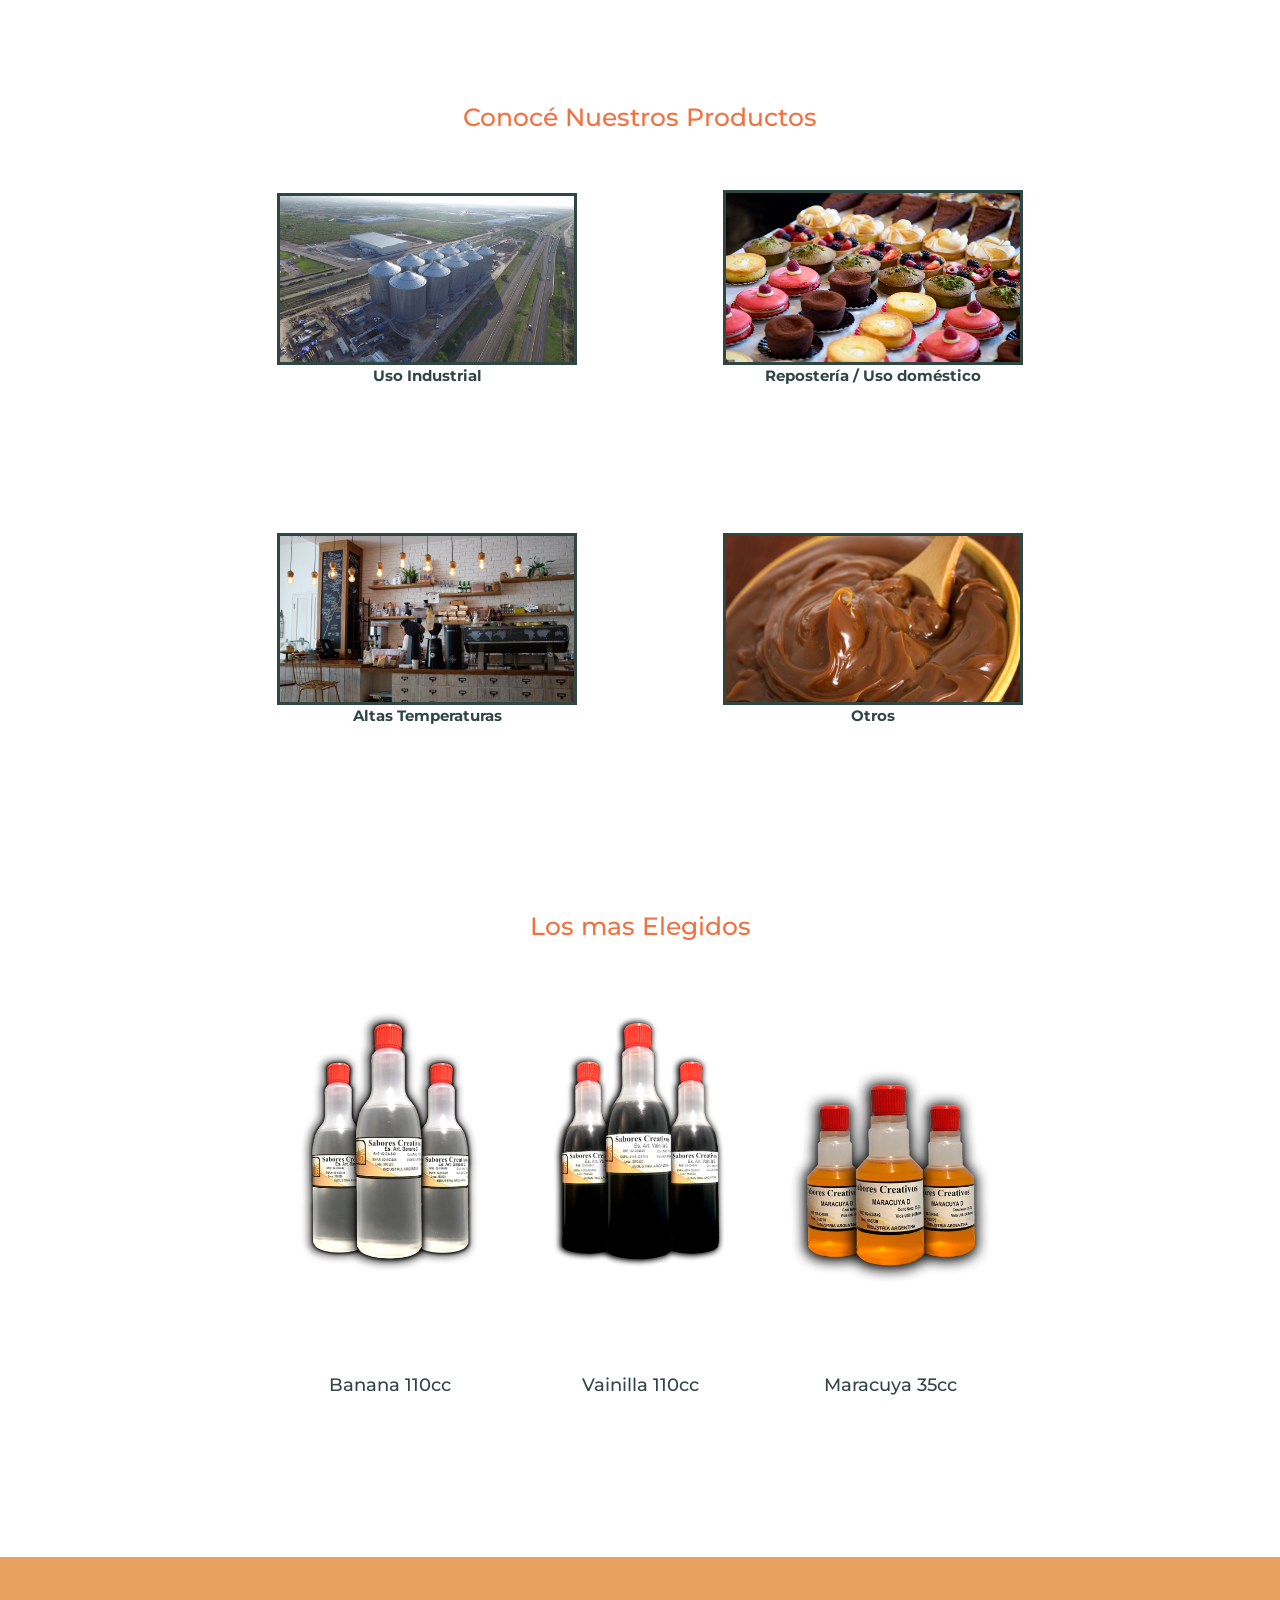
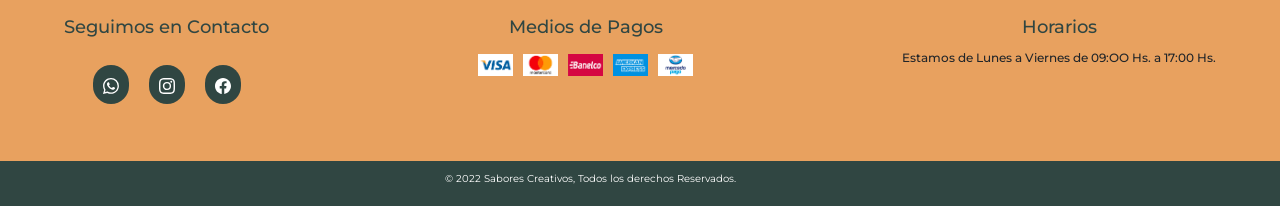
==== commit 26b0eefc: "ajuste copyright footer" ====
--- a/Index.html
+++ b/Index.html
@@ -19,8 +19,8 @@
                     </li>
                     <div class="dropdown">
                         <a href="#conocer">Productos</a>
-                        <button  class="buttonProductos dropdown-toggle" type="button" id="dropdownMenuButton1" data-bs-toggle="dropdown" aria-expanded="false"></button>
-                            <ul  class="dropdown-menu" aria-labelledby="dropdownMenuButton1">
+                        <button class="buttonProductos dropdown-toggle" type="button" id="dropdownMenuButton1" data-bs-toggle="dropdown" aria-expanded="false"></button>
+                            <ul class="dropdown-menu" aria-labelledby="dropdownMenuButton1">
                                 <li class="dropdown-item"><a href="./sections/Productos/Uso Industrial.html">Uso Industrial</a></li>
                                 <li class="dropdown-item"><a href="./sections/Productos/Reposteria.html">Repostería/Uso Doméstico</a></li>
                                 <li class="dropdown-item"><a href="./sections/Productos/Altas Temperaturas.html">Altas Temperaturas</a></li>
@@ -50,7 +50,7 @@
     </header>
     <main>
         <div class="imgEmpresa">
-            <!-- CARRUSEL -->
+            <!-- CARROUSEL -->
             <img class="imgEmpresa" src="./img/empresa2.jpg" alt="comidas dulces">
         </div>
         <div class="datosImportantes">
--- a/css/style.css
+++ b/css/style.css
@@ -306,4 +306,7 @@
         margin-bottom: 22px;
     }
 
+    .copyright{
+        padding-right: 110px;
+    }
 }
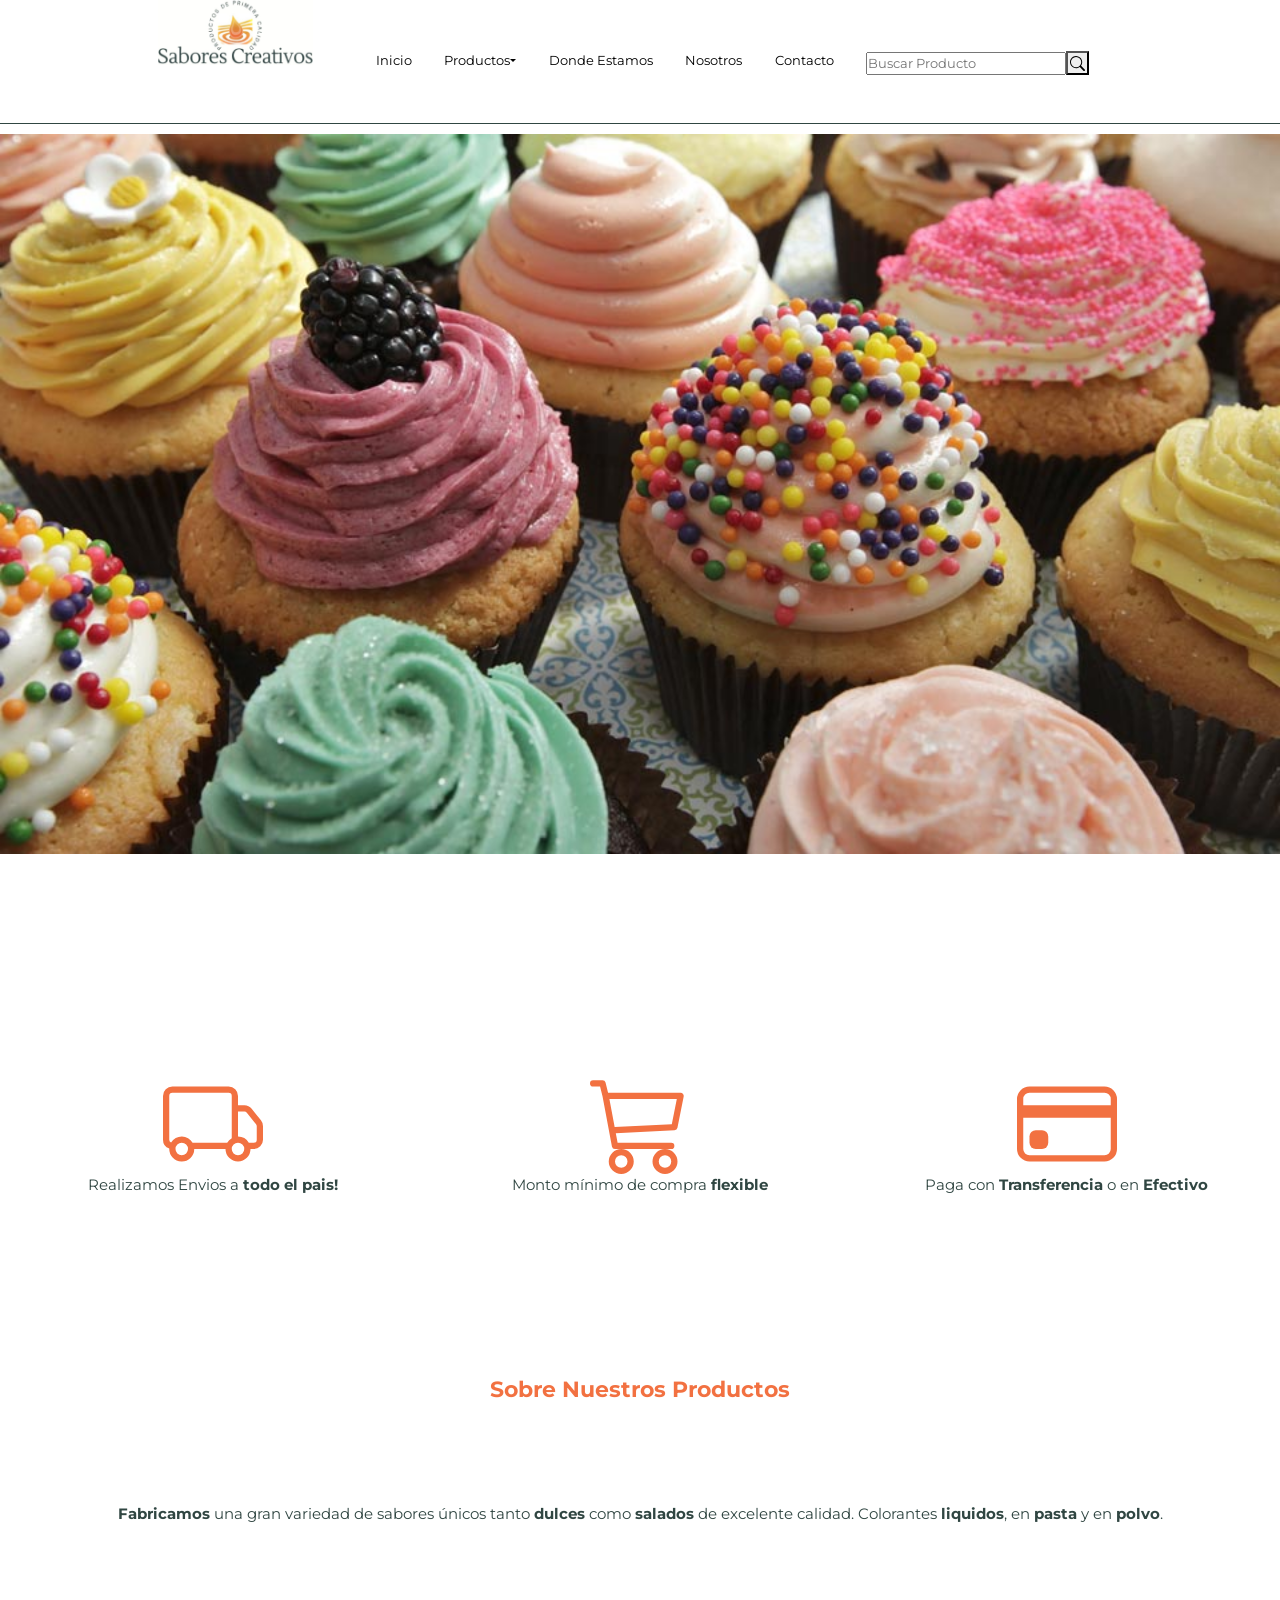
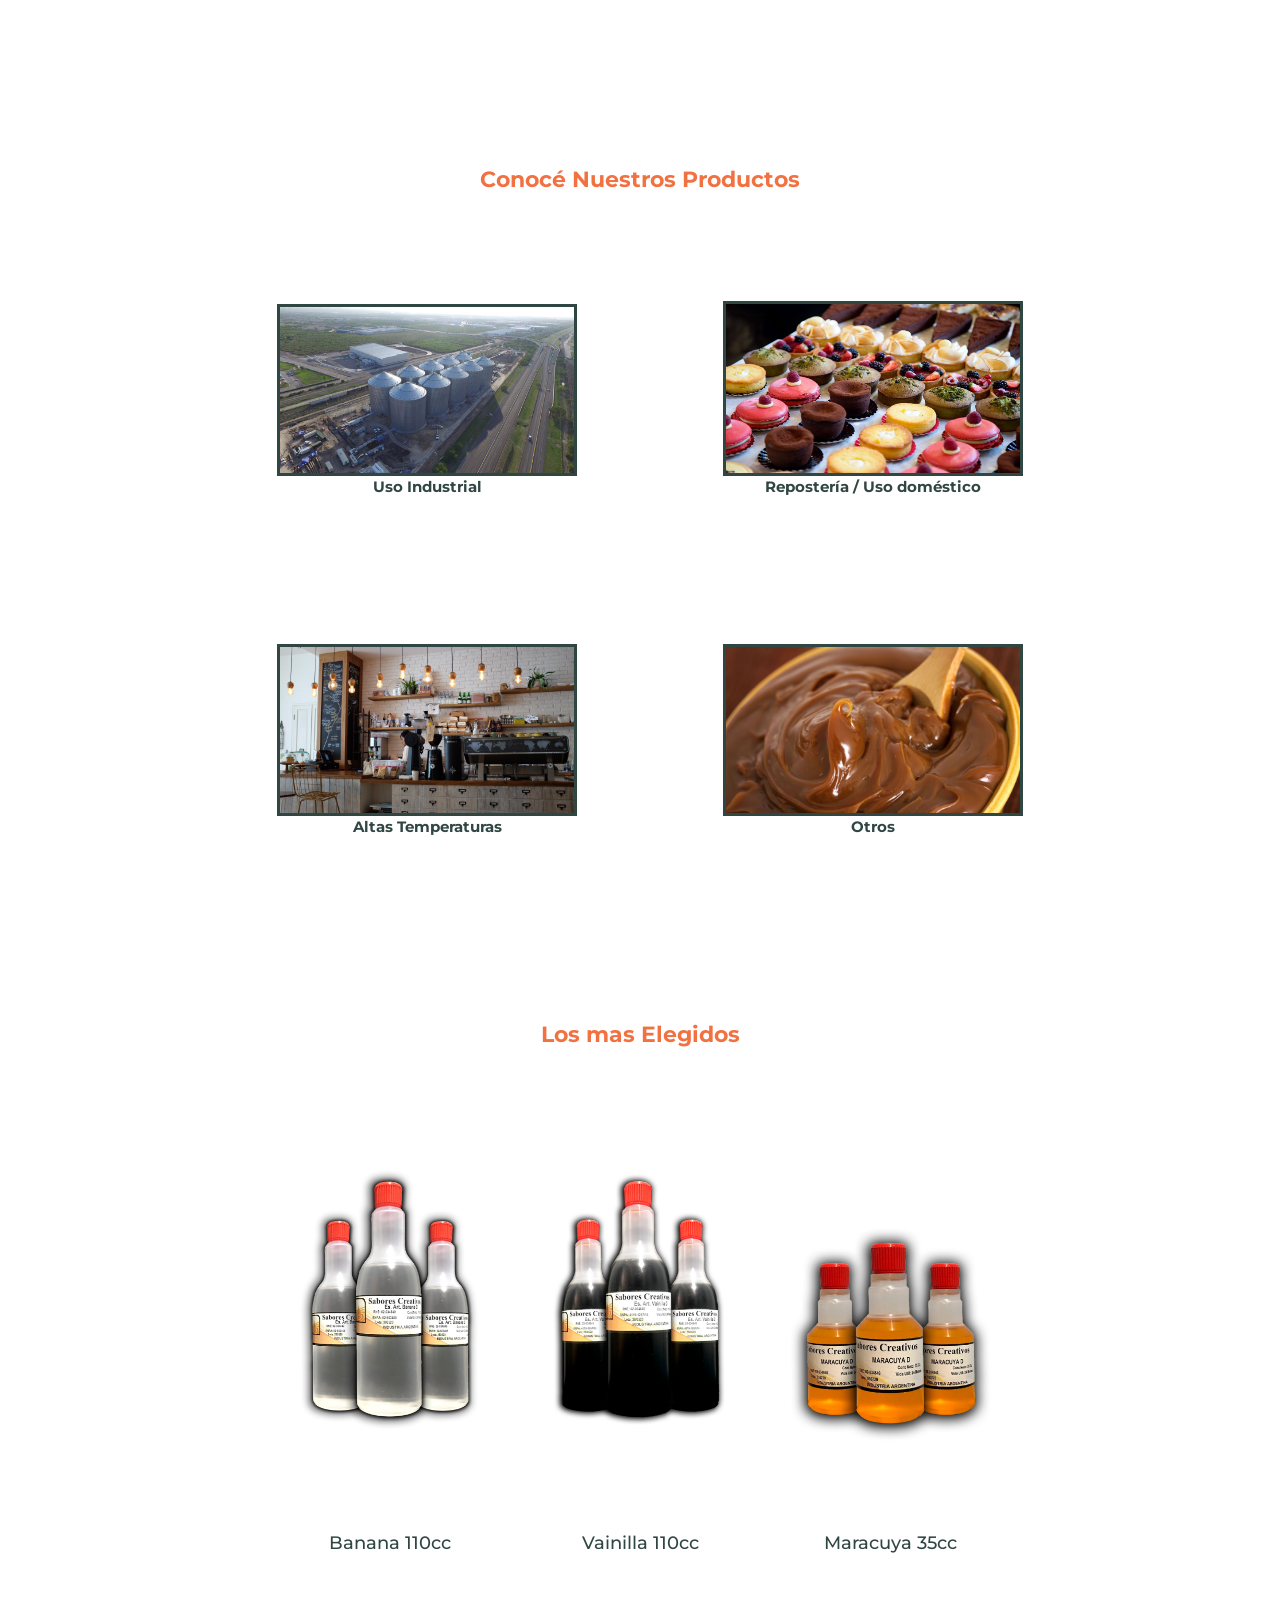
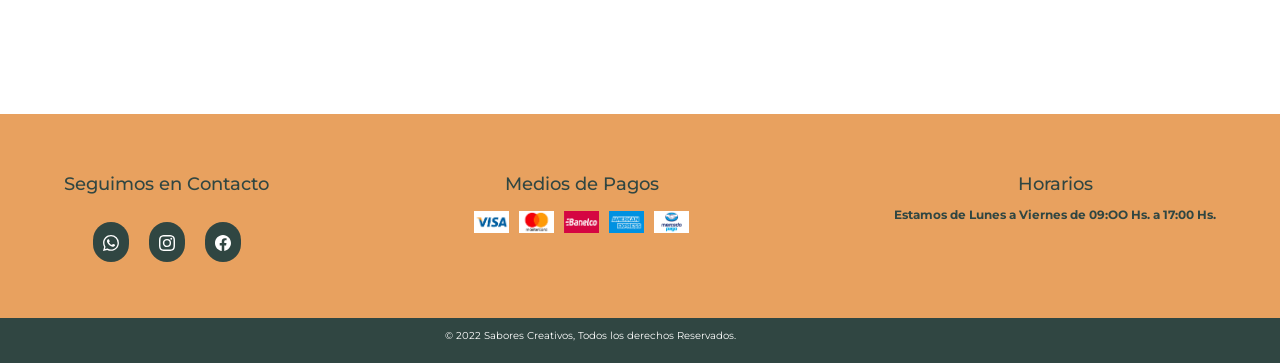
==== commit 8116ce0e: "ajuste de titulos" ====
--- a/Index.html
+++ b/Index.html
@@ -75,12 +75,12 @@
                 </div>
         </div>
         <div class="nuestrosProductos">
-            <h1>Sobre Nuestros Productos</h1>
+            <h1 class="h1Productos">Sobre Nuestros Productos</h1>
             <p> <strong>Fabricamos</strong> una gran variedad de sabores únicos tanto <strong>dulces</strong> como <strong>salados</strong> de excelente calidad. Colorantes <strong>liquidos</strong>, en <strong>pasta</strong> y en <strong>polvo</strong>.</p>
         </div>
         <div class="navProductos">
             <nav class="navProductos">
-                <h2>Conocé Nuestros Productos</h2>
+                <h2 class="h2Productos">Conocé Nuestros Productos</h2>
                 <ul id="conocer" class="conoceProductos">
                     <li class="box box2">
                         <a class="textProductos" href=""><img class="imgProductos" src="./img/planta de produccion.jpg" alt="exterior de planta de produccion"><strong>Uso Industrial</strong></a>
@@ -97,7 +97,7 @@
                 </ul>
             </nav>
         </div>
-        <h2>Los mas Elegidos</h2>
+        <h2 class="masElegidos">Los mas Elegidos</h2>
         <div class="imgElegidos">
             <div class="imgElegidos">
                 <div class="imgMasElegidos box box2">
--- a/css/style.css
+++ b/css/style.css
@@ -145,6 +145,89 @@
     color: white;
 }
 
+.dondeEstamos, .h1Nosotros, .contacto, .h1Productos, .h2Productos, .masElegidos{
+    font-weight: 700;
+    font-size: 22px;
+    margin-bottom: 100px;
+}
+
+.listMaps{
+    list-style-type: none;
+}
+
+.fabricaRetiro{
+    font-size: 19px;
+    margin-top: 50px;
+}
+
+.puntoRetiro{
+    padding-top: 80px;
+}
+
+.imgFabrica, .imgNosotros{
+    border: 1px solid #304642;
+}
+
+.listMaps:hover{
+    transform: scale(1.2);
+}
+
+.listMaps2{
+    transition-property: all;
+    transition-duration: 0.5s;
+}
+
+.imgNosotros{
+    width: 350px;
+}
+
+.parrafoNosotros{
+    margin-top: 20px;
+    width: 300px;
+    font-size: 10px;
+    color: #304642;
+}
+
+p strong{
+    font-weight: 700;
+    color: #304642;
+}
+
+.nosotros, .todoContacto, .textoArea{
+    display: flex;
+    flex-direction: column;
+    justify-content: center;
+    align-items: center;
+}
+
+.textoArea1{
+    width: 250px;
+}
+
+.nombreApellido, .nombreApellido1, .nombreApellido2, .textoArea{
+    margin: 5px 20px 10px 5px;
+}
+
+.rubro1, .rubro2, .celular1, .celular2{
+    margin: 5px 39px 5px 25px;
+}
+
+.tipo1, .tipo2{
+    margin: 5px 79px 5px 16px;
+}
+
+.verificacion{
+    margin: 5px;
+}
+
+.enviar{
+    padding: 2px 10px 2px 10px;
+}
+
+.logoNumero, .contactoExtra{
+    margin: 25px;
+    text-align: start;
+}
 
 
 @media(min-width:500px){
@@ -209,7 +292,41 @@
         width: 200px;
         height: 23px;
     }
+
+    .mapsFabrica{
+        display: flex;
+        flex-direction: row;
+        justify-content: space-evenly;
+    }
+}
+
+@media(min-width:645px){
+    .nosotros{
+        flex-direction: row;
+        justify-content: space-around;
+    }
+
+    .parrafoNosotros{
+        width: 280px;
+        font-size: 9px;
+    }
+
+    .cuerpoContacto{
+        display: flex;
+        justify-content: space-evenly;
+    }
+
+    .nombreApellido, .nombreApellido1, .nombreApellido2, .textoArea{
+        margin: 5px;
+    }
     
+    .rubro1, .rubro2, .celular1, .celular2{
+        margin: 5px 10px 5px 25px;
+    }
+    
+    .tipo1, .tipo2{
+        margin: 5px 50px 5px 15px;
+    }
 }
 
 
@@ -229,6 +346,7 @@
     .logo, .listaHeader{
         display: flex;
         justify-content: center;
+        align-items: baseline;
         gap: 1em;
     }
 
@@ -300,6 +418,7 @@
 
     .logo{
         height: 65px;
+        width: 155px;
     }
 
     form{
@@ -309,4 +428,68 @@
     .copyright{
         padding-right: 110px;
     }
+
+    .imgFabrica, .imgRetiro{
+        width: 400px;
+        border: 1px solid #304642;
+    }
+
+    .mapsFabrica, .mapsRetiro, .nosotros{
+        align-items: center;
+        margin-bottom: 100px;
+    }
+
+    .fabricaRetiro{
+        margin-top: -70px;
+        font-size: 27px;
+    }
+
+    .dondeEstamos, .h1Nosotros, .contacto{
+        font-size: 30px;
+    }
+
+    .imgNosotros{
+        width: 445px;
+    }
+
+    .parrafoNosotros{
+        font-size: 12px;
+        width: 420px;
+        text-align: start;
+    }
+    
+    .cuerpoContacto{
+        display: flex;
+        flex-direction: row;
+    }
+
+    .formularioContacto, .nombreApellido{
+        display: flex;
+        flex-direction: column;
+        align-items: flex-start;
+    }
+
+    .rubro1, .rubro2, .celular1, .celular2{
+        margin: 5px 10px 5px 0px;
+    }
+    
+    .tipo1, .tipo2{
+        margin: 5px 50px 5px 0px;
+    }
+
+    .rubro2, .tipo2, .nombreApellido2, .celular2, .textoArea1{
+        width: 350px;
+    }
+
+    .contactoExtra{
+        font-size: 15px;
+        display: flex;
+        flex-direction: column;
+        align-items: flex-start;
+    }
+
+    .listMaps{
+        margin: -15px;
+    }
+
 }
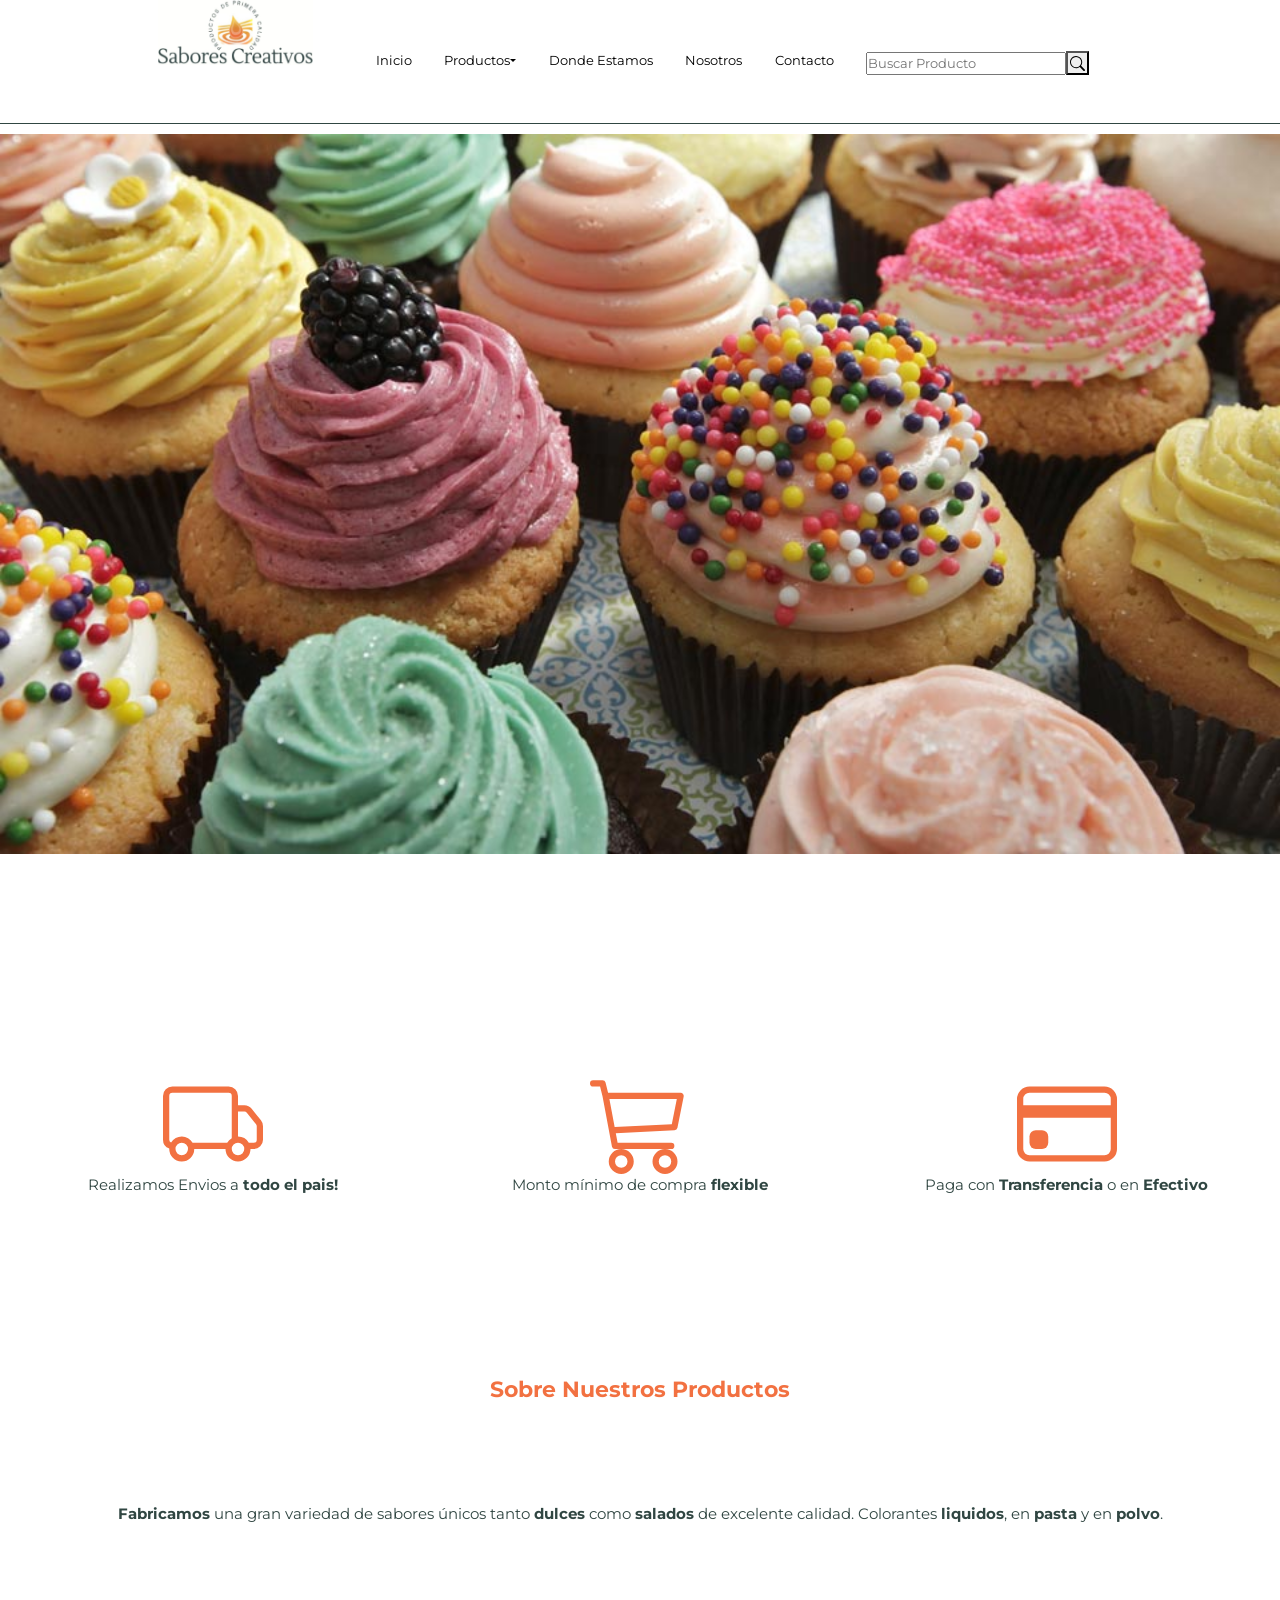
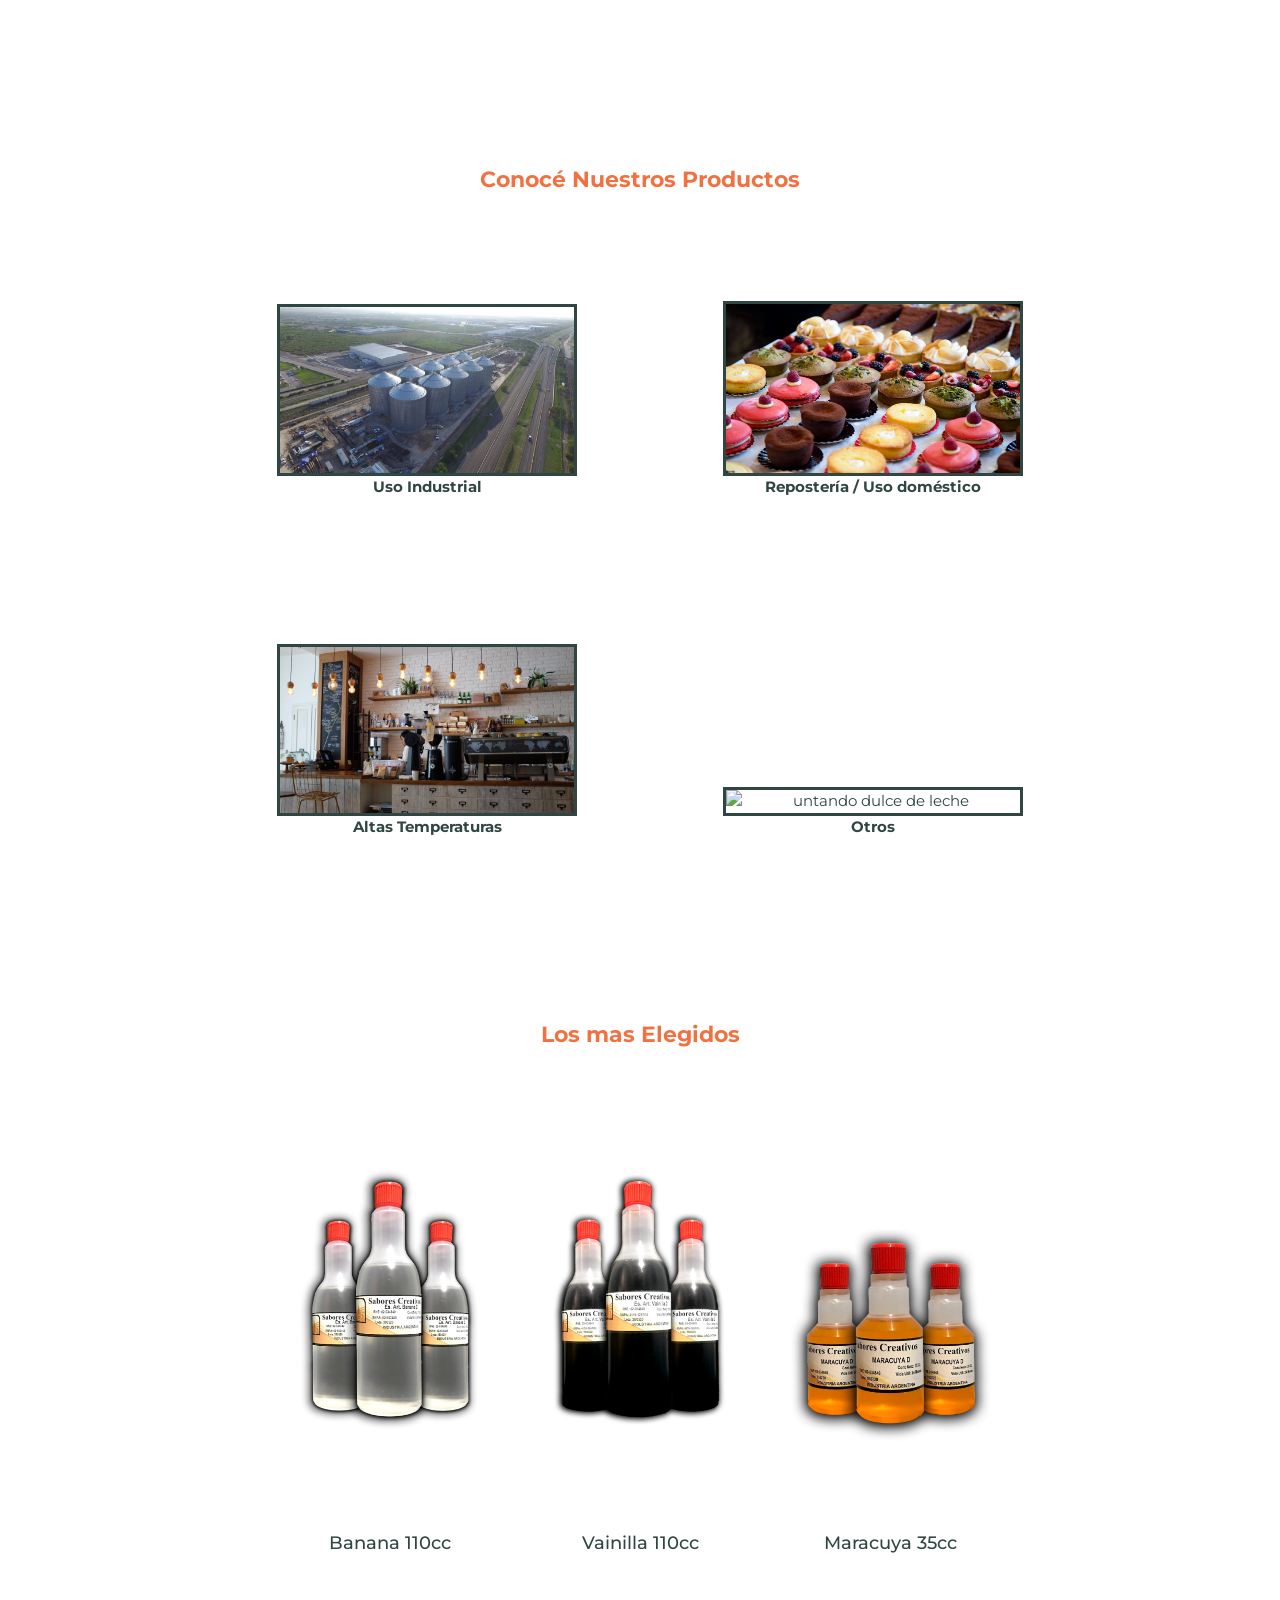
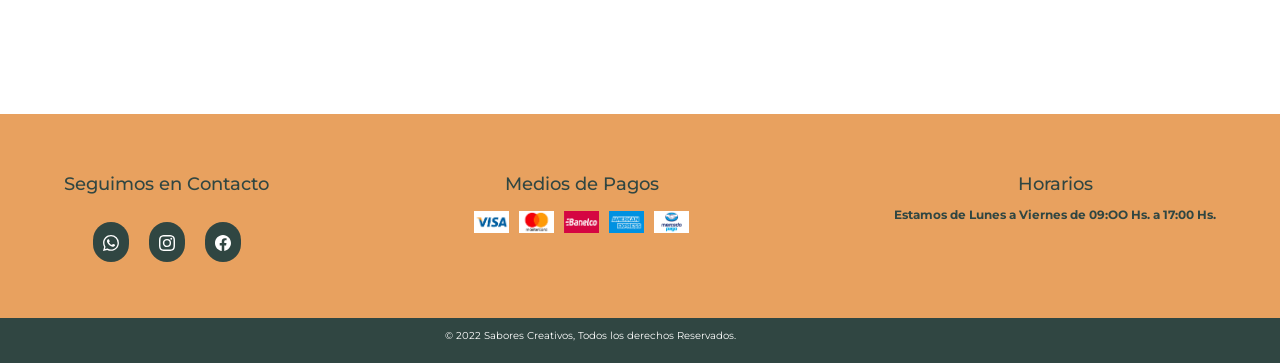
==== commit 0484ca71: "modificacion nombres archivos" ====
--- a/Index.html
+++ b/Index.html
@@ -11,7 +11,7 @@
 <body>
     <header>
         <div class="listaHeader">
-            <img class="logo" src="./img/LOGO NUEVO SABORES.jpg" alt="Logo empresa Sabores Creativos">
+            <img class="logo" src="./img/logosabores.jpg" alt="Logo empresa Sabores Creativos">
             <nav>
                 <ul>
                     <li class="listaPrincipal">
@@ -51,7 +51,7 @@
     <main>
         <div class="imgEmpresa">
             <!-- CARROUSEL -->
-            <img class="imgEmpresa" src="./img/empresa2.jpg" alt="comidas dulces">
+            <img class="imgEmpresa" src="./img/empresa.jpg" alt="comidas dulces">
         </div>
         <div class="datosImportantes">
             <div class="box box2">
@@ -83,16 +83,16 @@
                 <h2 class="h2Productos">Conocé Nuestros Productos</h2>
                 <ul id="conocer" class="conoceProductos">
                     <li class="box box2">
-                        <a class="textProductos" href=""><img class="imgProductos" src="./img/planta de produccion.jpg" alt="exterior de planta de produccion"><strong>Uso Industrial</strong></a>
+                        <a class="textProductos" href=""><img class="imgProductos" src="./img/plantaproduccion.jpg" alt="exterior de planta de produccion"><strong>Uso Industrial</strong></a>
                     </li>
                     <li class="box box2">
                         <a class="textProductos" href=""><img class="imgProductos" src="./img/reposteria-domestica.jpg" height="174.75" alt="muffins coloridos"><strong>Repostería / Uso doméstico</strong></a>
                     </li>
                     <li class="box box2">
-                        <a class="textProductos" href=""><img class="imgProductos" src="./img/local alta temperatura.jpeg" alt="interior cafeteria"><strong>Altas Temperaturas</strong></a>
+                        <a class="textProductos" href=""><img class="imgProductos" src="./img/local.jpeg" alt="interior cafeteria"><strong>Altas Temperaturas</strong></a>
                     </li>
                     <li class="box box2">
-                        <a class="textProductos" href=""><img class="imgProductos" src="./img/Otros.jpg" alt="untando dulce de leche"><strong>Otros</strong></a>
+                        <a class="textProductos" href=""><img class="imgProductos" src="./img/otros.jpg" alt="untando dulce de leche"><strong>Otros</strong></a>
                     </li>
                 </ul>
             </nav>
@@ -101,15 +101,15 @@
         <div class="imgElegidos">
             <div class="imgElegidos">
                 <div class="imgMasElegidos box box2">
-                <img src="./img/banana 110.png" alt="frasco sabor banana de 110cc">
+                <img src="./img/banana.png" alt="frasco sabor banana de 110cc">
                 <h3>Banana 110cc</h3>
                 </div>
                 <div class="imgMasElegidos box box2">
-                <img class="imgMasElegidos" src="./img/vainilla 110.png" alt="frasco sabor vainilla de 110cc">
+                <img class="imgMasElegidos" src="./img/vainilla.png" alt="frasco sabor vainilla de 110cc">
                 <h3>Vainilla 110cc</h3>
                 </div>
                 <div class="imgMasElegidos box box2">
-                <img class="imgMasElegidos" src="./img/maracuya 35cc.png" alt="frasco sabor maracuya 35cc">
+                <img class="imgMasElegidos" src="./img/maracuya.png" alt="frasco sabor maracuya 35cc">
                 <h3>Maracuya 35cc</h3>
                 </div>
             </div>
@@ -136,11 +136,11 @@
             <section class="sectionFooter">
                 <h3>Medios de Pagos</h3>
                 <div class="imgPagos">
-                    <img id="img-pagos" src="./img/visa@2x.png" alt="medio de pago visa">
-                    <img id="img-pagos" src="./img/mastercard@2x.png" alt="medio de pago mastercard">
-                    <img id="img-pagos" src="./img/banelco@2x.png" alt="medio de pago banelco">
-                    <img id="img-pagos" src="./img/amex@2x.png" alt="medio de pago amex">
-                    <img id="img-pagos" src="./img/mercadopago@2x.png" alt="medio de pago mercadopago">
+                    <img id="img-pagos" src="./img/visa.png" alt="medio de pago visa">
+                    <img id="img-pagos" src="./img/mastercard.png" alt="medio de pago mastercard">
+                    <img id="img-pagos" src="./img/banelco.png" alt="medio de pago banelco">
+                    <img id="img-pagos" src="./img/amex.png" alt="medio de pago amex">
+                    <img id="img-pagos" src="./img/mercadopago.png" alt="medio de pago mercadopago">
                 </div>
             </section>
             <section class="sectionFooter">
